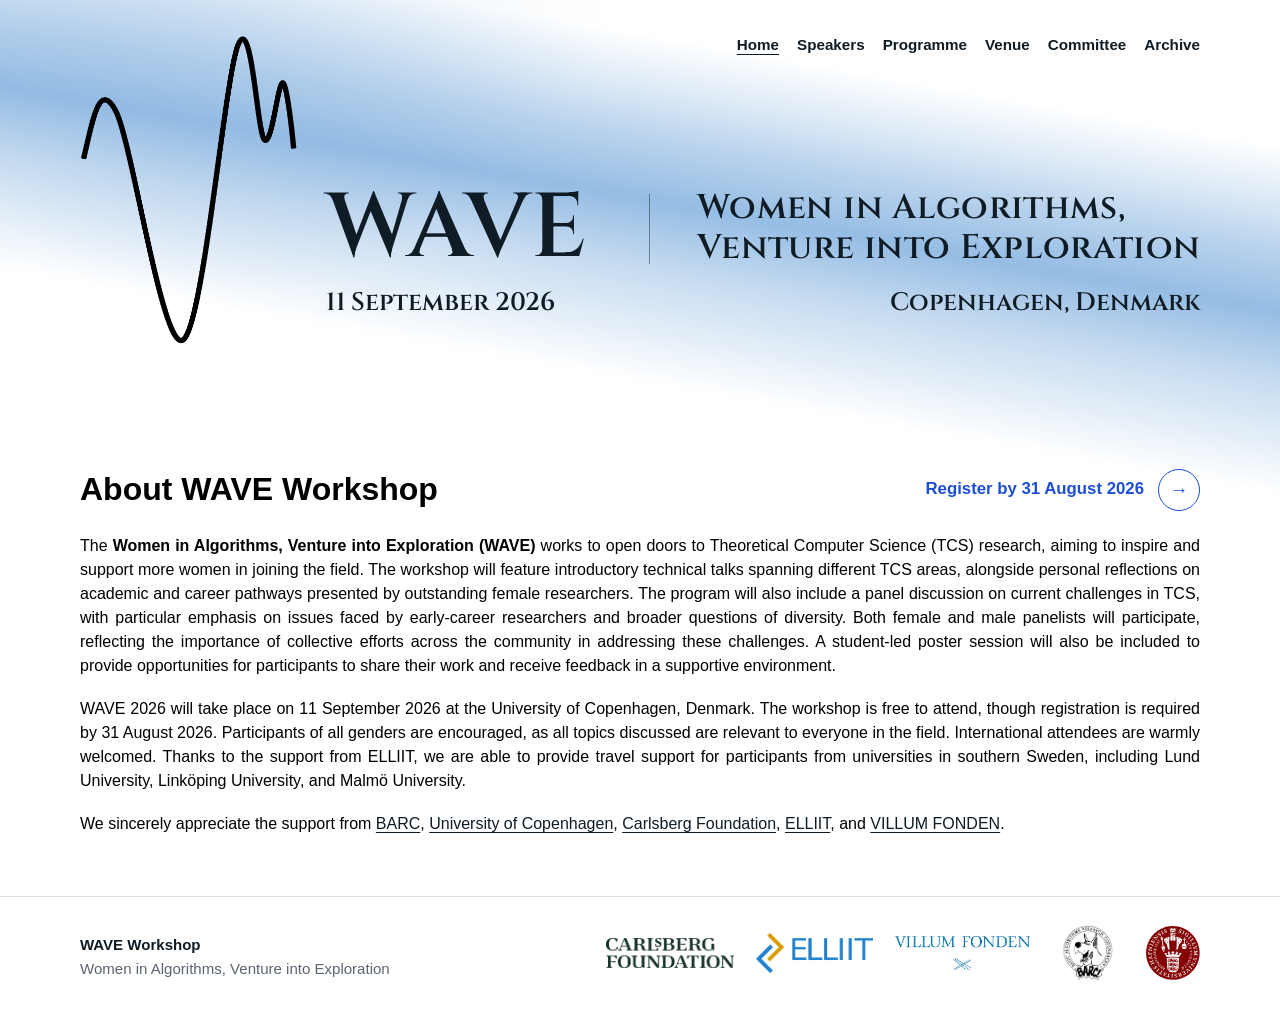
==== index.html @ ce3d0309 "no message" ====
<!DOCTYPE html>
<html lang="en">
<head>
  <meta charset="UTF-8" />
  <meta name="viewport" content="width=device-width, initial-scale=1.0" />
  <title>WAVE 2026 | Home</title>
  <link rel="stylesheet" href="styles.css" />
  <link href="https://fonts.googleapis.com/css2?family=Cinzel:wght@400;600&display=swap" rel="stylesheet">
</head>
<body>
  <header class="site-header">
    <div class="container nav">
      <input type="checkbox" id="navToggle" class="nav-toggle" hidden />
      <label for="navToggle" class="nav-burger" aria-label="Open menu"><span></span><span></span><span></span></label>
      <nav class="nav-links">
        <a class="active" href="index.html">Home</a>
        <a href="speakers.html">Speakers</a>
        <a href="programme.html">Programme</a>
        <a href="venue.html">Venue</a>
        <a href="committee.html">Committee</a>
        <a href="archive.html">Archive</a>
        </nav>
    </div>
  </header>

  <main>
    <section class="hero" id="home">
      <div class="hero-inner">
        <div class="hero-banner">
          <div class="hero-logo-left">
            <img src="wave_logo_notext.png" alt="WAVE Logo" />
          </div>

          <div class="hero-logo-right">
            <div class="hero-topline">
              <div class="hero-wave-text">WAVE</div>
              <div class="hero-divider"></div>
              <div class="hero-tagline">
                Women in Algorithms,<br />
                Venture into Exploration
              </div>
            </div>

            <div class="hero-meta-line">
              <span>11 September 2026</span>
              <span>Copenhagen, Denmark</span>
            </div>
          </div>
        </div>
      </div>
    </section>

    <section class="about-section">
      <div class="container">
        <div class="section-head about-head">
          <h2>About WAVE Workshop</h2>
          <p class="register-cta">
            <a href="https://docs.google.com/forms/d/e/1FAIpQLScT8ZYr7OBBfhhxyWwQm3j9zyknb2RxO4AZAsdhpVvkfMG19Q/viewform?usp=header" target="_blank" rel="noopener">
              <span class="register-cta-text">Register by 31 August 2026</span>
              <span class="register-cta-arrow" aria-hidden="true">&rarr;</span>
            </a>
          </p>
        </div>
        <div class="section-head">
          <p>The <strong>Women in Algorithms, Venture into Exploration (WAVE)</strong> works to open doors to Theoretical Computer Science (TCS) research, aiming to inspire and support more women in joining the field. The workshop will feature introductory technical talks spanning different TCS areas, alongside personal reflections on academic and career pathways presented by outstanding female researchers. The program will also include a panel discussion on current challenges in TCS, with particular emphasis on issues faced by early-career researchers and broader questions of diversity. Both female and male panelists will participate, reflecting the importance of collective efforts across the community in addressing these challenges. A student-led poster session will also be included to provide opportunities for participants to share their work and receive feedback in a supportive environment.</p>
          <p>WAVE 2026 will take place on 11 September 2026 at the University of Copenhagen, Denmark. The workshop is free to attend, though registration is required by 31 August 2026. Participants of all genders are encouraged, as all topics discussed are relevant to everyone in the field.  International attendees are warmly welcomed. Thanks to the support from ELLIIT, we are able to provide travel support for participants from universities in southern Sweden, including Lund University, Link&ouml;ping University, and Malm&ouml; University.</p>
          <p>We sincerely appreciate the support from <a class="inline-link" href="https://barc.ku.dk/">BARC</a>, <a class="inline-link" href="https://www.ku.dk/en">University of Copenhagen</a>, <a class="inline-link" href="https://www.carlsbergfondet.dk/en/">Carlsberg Foundation</a>, <a class="inline-link" href="https://elliit.se/">ELLIIT</a>, and <a class="inline-link" href="https://fondene.dk/en">VILLUM FONDEN</a>.</p>
        </div>
      </div>
    </section>
  </main>

  <footer class="footer">
    <div class="container footer-inner">
      <div class="footer-text">
        <strong>WAVE Workshop</strong><br />
        Women in Algorithms, Venture into Exploration
      </div>
      <div class="footer-sponsors">
        <div class="sponsor-logos">
          <div class="sponsor-col">
            <img class="sponsor-carlsberg" src="fig/sponsors/Carlsberg.jpg" alt="Carlsberg Foundation" />
            <img class="sponsor-elliit" src="fig/sponsors/elliit.png" alt="ELLIIT" />
            <img class="sponsor-villum" src="fig/sponsors/Villum2.png" alt="Villum Foundation" />
          </div>
          <img class="sponsor-square sponsor-barc" src="fig/sponsors/BARC-logo-Caslon-bold.png" alt="BARC – Basic Algorithms Research Copenhagen" />
          <img class="sponsor-square" src="fig/sponsors/Ku.svg" alt="University of Copenhagen" />
        </div>
      </div>
    </div>
  </footer>
</body>
</html>
---- styles.css ----
:root {
  --bg: #ffffff;
  --surface: #ffffff;
  --surface-2: #f6f8fa;
  --text: #1f2937;
  --muted: #5b6472;
  --line: #d9e0e8;

  --primary: #0f1c25;
  --primary-2: #0f1c25;
  --accent: #0f1c25;
  --accent-soft: rgba(238, 243, 246, 0.9);

  --maxw: 1120px;
  --shadow: 0 10px 28px rgba(15, 28, 37, 0.08);
  --radius: 18px;
}

* {
  box-sizing: border-box;
}

html {
  scroll-behavior: smooth;
}

body {
  margin: 0;
  font-family: Arial, Helvetica, sans-serif;
  color: var(--text);
  line-height: 1.6;
  background: var(--bg);
}

a {
  color: var(--primary);
  text-decoration: none;
}

a:hover {
  text-decoration: underline;
}

.container {
  width: min(var(--maxw), calc(100% - 32px));
  margin: 0 auto;
}

/* ===== Top navigation ===== */

.site-header {
  position: absolute;
  top: 0;
  left: 0;
  width: 100%;
  z-index: 30;
  background: transparent;
  border-bottom: none;
}

.nav {
  display: flex;
  align-items: center;
  justify-content: flex-end;
  gap: 20px;
  min-height: 72px;
  padding-top: 18px;
}

.nav.has-brand {
  justify-content: space-between;
}


.nav-links {
  display: flex;
  flex-wrap: wrap;
  gap: 18px;
  font-size: 0.95rem;
}

.nav-links a {
  color: var(--primary);
  font-weight: 600;
}

.nav-links a.active {
  text-decoration: underline;
  text-underline-offset: 4px;
}

.brand {
  display: block;
  font-family: 'Cinzel', serif;
  font-size: 28px;
  font-weight: 1000;
  letter-spacing: 1px;
  color: #3580DB !important;
}

.brand:hover {
  opacity: 0.7;
}

/* ===== Hero ===== */

.hero {
  position: relative;
  overflow: visible;
  padding: 0;
  border-bottom: none;
  background: transparent;
}

/* 水带只挂在首页顶部 */
.hero::before {
  content: "";
  position: absolute;
  left: 0;
  top: -100px;
  width: 100%;
  height: 650px;
  z-index: 0;
  pointer-events: none;
  background:
    linear-gradient(
      10deg,
      rgba(255, 255, 255, 0.00) 0%,
      rgba(120, 170, 220, 0.00) 32%,
      rgba(120, 170, 220, 0.42) 45%,
      rgba(120, 170, 220, 0.78) 53%,
      rgba(120, 170, 220, 0.52) 60%,
      rgba(120, 170, 220, 0.24) 66%,
      rgba(255, 255, 255, 0.30) 72%,
      rgba(255, 255, 255, 0.82) 86%,
      rgba(255, 255, 255, 1.00) 100%
    ),
    radial-gradient(
      circle at 18% 0%,
      rgba(120, 170, 220, 0.24) 0%,
      rgba(120, 170, 220, 0.12) 18%,
      rgba(255, 255, 255, 0.00) 32%,
      rgba(255, 255, 255, 1.00) 60%
    );
}

.hero-inner {
  position: relative;
  z-index: 1;
  padding-top: 78px;
  padding-bottom: 140px;
}

.hero-banner {
  width: min(var(--maxw), calc(100% - 30px));
  margin: 0 auto;
  display: flex;
  align-items: flex-start;
  justify-content: flex-start;
  gap: 28px;
}

/* 左边波形 */
.hero-logo-left img {
  display: block;
  width: 250px;
  height: auto;
  transform: translateY(-45px);
}

/* 右边整体 */
.hero-logo-right {
  display: flex;
  flex-direction: column;
  justify-content: center;
  padding-top: 110px;
  transform: translateX(35px);
  width: 812px;
}

/* 第一行：WAVE | tagline */
.hero-topline {
  display: flex;
  align-items: center;
  gap: 24px;
  width: 100%;
}

.hero-wave-text {
  font-family: 'Cinzel', serif;
  font-size: clamp(64px, 5.8vw, 92px);
  font-weight: 600;
  line-height: 1;
  letter-spacing: 2px;
  color: #0f1c25;
  flex-shrink: 0;
}

.hero-divider {
  width: 1px;
  height: 72px;
  background: #0f1c25;
  opacity: 0.45;
  flex-shrink: 0;
}

.hero-tagline {
  font-family: 'Cinzel', serif;
  font-size: clamp(20px, 1.8vw, 32px);
  font-weight: 600;
  line-height: 1.3;
  letter-spacing: 0.8px;
  color: #0f1c25;
  text-transform: none;
  transform: translateX(10px);
}

.hero-meta-line {
  margin-top: 22px;
  display: flex;
  justify-content: space-between;
  align-items: center;
  gap: 40px;
  width: 100%;
  font-family: 'Cinzel', serif;
  font-size: clamp(18px, 1.5vw, 24px);
  font-weight: 600;
  color: #0f1c25;
  padding: 0 4px;
}



/* ===== About section ===== */

.inline-link {
  text-decoration: underline;
  text-underline-offset: 3px;
}

.inline-link:hover {
  opacity: 0.7;
  text-decoration: none;
}

main > section:not(.hero) {
  background: #ffffff;
  position: relative;
  z-index: 1;
}

.about-section {
  position: relative;
  z-index: 2;
  margin-top: -150px;
  background: transparent !important;
}

.about-section .container {
  background: transparent;
}
.about-section .container {
  width: min(var(--maxw), calc(100% - 32px));
  max-width: none;
  margin: 0 auto;
  padding-left: 0;
  padding-right: 0;
}

.about-section p {
  margin: 0 0 36px;
  line-height: 1.5;
  margin-bottom: 2em;
  text-align: justify;
}

.section-head {
  margin-bottom: 20px;
  max-width: none;
}

.section-head h2 {
  margin: 0 0 10px;
  font-size: 2rem;
  color: #000000;
}

.section-head p {
  margin: 0 0 1.2em;
  color: #000000;
  max-width: none;
  width: 100%;
}

/* ===== Hide old unused home text blocks ===== */

.hero-bg,
.hero-text,
.eyebrow {
  display: none;
}

h1 {
  margin: 0 0 16px;
  font-size: clamp(1.8rem, 4vw, 3rem);
  font-weight: 600;
  line-height: 1.05;
  color: var(--primary);
}

.hero p,
.page-hero p {
  margin: 0 0 14px;
  color: var(--muted);
  font-size: 1.05rem;
  max-width: 72ch;
}

/* ===== Generic page hero ===== */

.page-hero {
  padding: 120px 0 0px;
  background: #ffffff;
  border-bottom: none;
}

.page-hero h1 {
  margin-bottom: 10px;
}

/* ===== Sections ===== */

main section {
  padding: 40px 0;
}

/* ===== Cards ===== */

.cards {
  display: grid;
  grid-template-columns: 1fr;
  gap: 22px;
}

.card {
  background: transparent;
  border: none;
  border-radius: 0;
  box-shadow: none;
  overflow: visible;
}

.card-body {
  padding: 22px;
}

.speakers-section .container {
  padding-left: -14px;
}

.person-top {
  display: grid;
  grid-template-columns: 140px 1fr;
  gap: 50px;
  align-items: start;
}

.person-photo {
  width: 160px;
  height: 200px;
  overflow: hidden;
  border-radius: 12px;
  background: transparent;
  border: none;
  padding: 0;
  flex-shrink: 0;
  margin-left: -20px;
}

.person-photo img {
  width: 100%;
  height: 100%;
  object-fit: cover;
  display: block;
}


.person-photo img.speaker-johanne {
  object-position: center;
}

.person-photo img.speaker-inge {
  object-position: 10% 35%;
   transform: scale(1.1); 
}

.person-photo img.speaker-qi {
/*  object-position: 10% 10%;
   transform: scale(1); */
   object-position: center;
}

.person-name {
  margin: 0 0 4px;
  color: var(--primary);
  font-size: 1.2rem;
}

.person-name a {
  color: #000000;              /* 黑色 */
  text-decoration: underline; /* 下划线 */
  text-underline-offset: 3px; /* 下划线稍微往下，比较好看 */
font-weight: 700;
  font-size: 1.25rem;
}

.person-name a:hover {
  opacity: 0.7;
  text-decoration: none;
}

.person-role {
  margin: 0 0 12px;
  color: var(--muted);
  font-weight: 600;
  font-size: 0.96rem;
}

.person-block p {
  margin: 0 0 10px;
  color: var(--muted);
  font-size: 0.96rem;
}

.tag {
  display: inline-block;
  margin: 6px 0 10px;
  padding: 6px 10px;
  border-radius: 999px;
  background: var(--surface-2);
  color: var(--primary);
  font-size: 0.83rem;
  font-weight: 700;
}

/* ===== Programme ===== */

.programme-wrap {
  background: var(--surface);
  border: 1px solid var(--line);
  border-radius: 22px;
  box-shadow: var(--shadow);
  overflow: hidden;
}

table {
  width: 100%;
  border-collapse: collapse;
}

thead th {
  background: var(--primary);
  color: white;
  text-align: left;
  padding: 16px 18px;
  font-size: 0.95rem;
  letter-spacing: 0.02em;
}

tbody td {
  padding: 15px 18px;
  border-top: 1px solid var(--line);
  vertical-align: top;
  font-size: 0.97rem;
}

tbody tr:nth-child(even) {
  background: #fbfcfd;
}

.time {
  width: 180px;
  white-space: nowrap;
  font-weight: 700;
  color: var(--primary);
}

/* ===== Two-column content ===== */

.two-col {
  display: grid;
  grid-template-columns: 1fr 1fr;
  gap: 24px;
}

.info-box {
  background: var(--surface);
  border: 1px solid var(--line);
  border-radius: 20px;
  padding: 24px;
  box-shadow: var(--shadow);
}

.info-box h3 {
  margin: 0 0 12px;
  color: var(--primary);
  font-size: 1.2rem;
}

.info-box p {
  margin: 0 0 10px;
  color: var(--muted);
}

/* ===== Buttons ===== */

.button-row {
  display: flex;
  flex-wrap: wrap;
  gap: 12px;
  margin-top: 18px;
}

.btn {
  display: inline-block;
  padding: 12px 18px;
  border-radius: 999px;
  font-weight: 700;
  border: 1px solid transparent;
  transition: 0.2s ease;
}

.btn-primary {
  background: var(--primary);
  color: white;
}

.btn-primary:hover {
  background: var(--primary);
  opacity: 0.92;
  text-decoration: none;
}

.btn-secondary {
  background: white;
  border-color: var(--primary);
  color: var(--primary);
}

.btn-secondary:hover {
  background: var(--surface-2);
  text-decoration: none;
}

/* ===== Committee ===== */

.committee-grid {
  display: grid;
  grid-template-columns: repeat(2, minmax(0, 1fr));
  gap: 18px;
}

.committee-card {
  background: var(--surface);
  border: 1px solid var(--line);
  border-radius: 18px;
  box-shadow: var(--shadow);
  padding: 20px;
}

.committee-card h4 {
  margin: 0 0 6px;
  color: var(--primary);
  text-decoration: underline;
  text-underline-offset: 3px; /* 下划线稍微往下，比较好看 */
  font-size: 1.25rem;
  font-weight: 600;
}

.committee-card h4:hover {
  opacity: 0.7;
  text-decoration: none;
}

.committee-card p {
  margin: 0;
  color: var(--muted);
  font-size: 1.02rem;
}

.committee-person {
  display: flex;
  align-items: center;
  gap: 18px;
}

.committee-photo {
  width: 120px;
  height: 120px;
  border-radius: 50%;
  overflow: hidden;
  flex-shrink: 0;
}

.committee-photo img {
  width: 100%;
  height: 100%;
  object-fit: cover;
  display: block;
}

.photo-anne {
  object-position: center 100%;
  transform: scale(1);
}

.photo-manon {
  object-position: center -50%;
  transform: scale(1.3);
}

.photo-sia {
  object-position: center 0%;
  transform: scale(1.3);
}

.photo-hanzhi {
  object-position: 40% 10%;
}


/* ===== Footer ===== */

.footer {
  padding: 28px 0 40px;
  border-top: 1px solid var(--line);
  color: var(--muted);
  font-size: 0.94rem;
}

.footer strong {
  color: var(--primary);
}

/* ===== Responsive ===== */

@media (max-width: 900px) {
  .two-col,
  .committee-grid {
    grid-template-columns: 1fr;
  }

  .person-top {
    grid-template-columns: 1fr;
  }

  .person-photo {
    width: 100%;
    height: 220px;
  }

  .nav {
    justify-content: flex-start;
    padding-top: 14px;
    min-height: auto;
  }

  .nav-links {
    gap: 12px 16px;
  }

  .hero::before {
    top: -60px;
    height: 500px;
  }

  .hero-inner {
    padding-top: 96px;
    padding-bottom: 80px;
  }

  .hero-banner {
    flex-direction: column;
    align-items: flex-start;
    gap: 20px;
  }

  .hero-logo-left img {
    width: 200px;
    transform: none;
  }

  .hero-logo-right {
    width: 100%;
    transform: none;
    padding-top: 0;
  }

  .hero-topline {
    flex-direction: column;
    align-items: flex-start;
    gap: 14px;
  }

  .hero-divider {
    display: none;
  }

  .hero-tagline {
    transform: none;
  }

  .hero-meta-line {
    justify-content: flex-start;
    gap: 20px;
    flex-wrap: wrap;
  }

  .about-section {
    margin-top: -120px;
  }

  .about-section .container {
    padding-left: 20px;
    padding-right: 20px;
  }

  .page-hero {
    padding-top: 96px;
  }
}

/* ===== MOBILE RESPONSIVE ===== */
@media (max-width: 900px) {
  .brand {
    display: none;
  }
  .two-col,
  .committee-grid {
    grid-template-columns: 1fr;
  }

  /* 顶部导航：允许两行，但给页面更多顶部空间 */
  .nav {
    justify-content: flex-start;
    padding-top: 14px;
    min-height: auto;
  }

  .nav-links {
    gap: 12px 16px;
    font-size: 0.95rem;
  }

  /* 首页 hero 水带 */
  .hero::before {
    top: -40px;
    height: 520px;
  }

  /* 关键：手机上也保持 logo 在左，文字在右 */
  .hero-inner {
    padding-top: 140px;
    padding-bottom: 60px;
  }

  .hero-banner {
    width: min(var(--maxw), calc(100% - 10px));
    display: grid;
    grid-template-columns: 90px 1fr;
    gap: 10px;
    align-items: start;
  }

  .hero-logo-left img {
    width: 90px;
    height: auto;
    transform: translateY(-40px);
  }

  .hero-logo-right {
    width: 100%;
    padding-top: 2px;
    transform: translate(-25px, 25px);  /* 👈 往左移 */
  }

  /* 关键：保持横排，不要改成 column */
    
.hero-topline {
  display: grid;
  grid-template-columns: auto 1px 1fr;
  align-items: start;
  column-gap: 8px;
  width: 100%;
  text-align: right
}

.hero-wave-text {
  font-size: 2rem;
  line-height: 0.95;
  letter-spacing: 0.3px;
}

.hero-divider {
  display: block;
  width: 1px;
  height: 100%;
  background: #0f1c25;
  opacity: 0.45;
  align-self: center;
}

.hero-tagline {
  font-size: 0.7rem;
  line-height: 1.3;
  letter-spacing: 0;
  text-align: left;
  white-space: nowrap;
  max-width: none;
  margin-left: 0;
  justify-self: stretch;
}

.hero-meta-line {
  margin-top: 10px;
  display: grid;
  grid-template-columns: auto 1fr auto;
  align-items: center;
  column-gap: 8px;
  width: 100%;
  font-size: 0.6rem;
  padding: 0;
  text-align: right
}

  .page-hero {
    padding-top: 130px;
  }

  /* About 区手机端不要太大 */
  .about-section {
    margin-top: -70px;
  }

  .about-section .container {
    padding-left: 20px;
    padding-right: 20px;
  }

  .about-section .section-head h2 {
    font-size: 1.55rem;
    line-height: 1.1;
    margin-bottom: 12px;
  }

  .about-section p {
    text-align: left;
    font-size: 1rem;
    line-height: 1.65;
  }

  /* 其他页面：标题和顶部按钮不要重叠 */
  .page-hero {
    padding-top: 150px;
    padding-bottom: 12px;
  }

  .page-hero h1 {
    font-size: 2.1rem;
    line-height: 1.05;
    margin-bottom: 6px;
  }

  .person-top {
    grid-template-columns: 1fr;
    gap: 18px;
  }

  .person-photo {
    width: 100%;
    height: 220px;
    margin-left: 0;
  }
  
  .person-photo img {
    width: 100%;
    height: 100%;
    object-fit: cover;
  }
  
  /* ===== Archive ===== */
/* ===== Archive ===== */

.archive-section {
  padding-top: 24px;
}

.archive-item {
  border-bottom: 1px solid var(--line);
  padding-bottom: 18px;
  margin-bottom: 18px;
}

.archive-toggle {
  width: 100%;
  background: none;
  border: none;
  padding: 0;
  cursor: pointer;

  display: flex;
  justify-content: space-between;
  align-items: center;

  text-align: left;
}

.archive-title {
  display: block;
  font-size: 1.5rem;
  font-weight: 700;
  color: var(--primary);
}

.archive-meta {
  display: block;
  margin-top: 4px;
  color: var(--muted);
  font-size: 0.96rem;
}

.archive-icon {
  font-size: 2rem;
  color: var(--primary);
  line-height: 1;
  margin-left: 20px;
}

.archive-content {
  display: none;
  margin-top: 22px;
  padding-left: 6px;
}

.archive-content.open {
  display: block;
}

.archive-block {
  margin-bottom: 24px;
}

.archive-block h3 {
  margin-bottom: 10px;
  font-size: 1.1rem;
  color: var(--primary);
}

.archive-block ul {
  margin: 0;
  padding-left: 22px;
}

.archive-block li {
  margin-bottom: 6px;
}

.archive-block p {
  margin: 0;
}

/* ===== Archive ===== */

.archive-entry {
  margin-bottom: 28px;
}

.archive-main {
  margin: 0 0 8px;
  font-size: 1.05rem;
  color: var(--text);
}

.archive-detail-btn {
  border: none;
  background: none;
  padding: 0;
  margin-left: 8px;
  color: #0b6edc;
  font: inherit;
  cursor: pointer;
}

/* ===== Archive ===== */

.archive-item {
  margin-bottom: 20px;
}

.archive-summary {
  cursor: pointer;
  font-size: 1.05rem;
  color: var(--text);
  margin-bottom: 8px;
}

.archive-summary strong {
  margin-right: 8px;
}

.archive-summary:hover {
  opacity: 0.75;
}

.archive-detail {
  margin-top: 8px;
  padding-left: 22px;
}

.archive-detail p {
  margin: 0 0 8px;
  line-height: 1.5;
}

/* ===== Archive ===== */

.archive-section {
  padding-top: 24px;
}

.archive-item {
  margin-bottom: 24px;
}

.archive-summary {
  cursor: pointer;
  font-size: 1.05rem;
  color: var(--text);
  line-height: 1.5;
}

.archive-summary strong {
  margin-right: 8px;
}

.archive-summary:hover {
  opacity: 0.75;
}

.archive-detail {
  margin-top: 10px;
  padding-left: 24px;
}

.archive-detail p {
  margin: 0 0 8px;
  line-height: 1.5;
}


/* mobile */
@media (max-width: 900px) {

  .archive-title {
    font-size: 1.25rem;
  }

  .archive-meta {
    font-size: 0.85rem;
  }

  .archive-icon {
    font-size: 1.6rem;
  }
}
}

/* ===== Archive redesigned ===== */

.archive-section {
  padding-top: 28px;
  padding-bottom: 72px;
}

.archive-feature {
  display: grid;
  grid-template-columns: minmax(280px, 0.9fr) minmax(360px, 1.1fr);
  gap: 36px;
  align-items: start;
  max-width: 1120px;
  margin: 0 auto;
}

.archive-photo-wrap {
  width: 100%;
  border-radius: 22px;
  overflow: hidden;
  box-shadow: var(--shadow);
  background: #f6f8fa;
}

.archive-photo {
  display: block;
  width: 100%;
  height: 360px;
  object-fit: cover;
  object-position: center 46%;
}

.archive-info {
  padding-top: 4px;
}

.archive-year-line {
  margin-bottom: 18px;
}

.archive-year-line h2 {
  margin: 0 0 6px;
  font-size: 1.8rem;
  line-height: 1.1;
  color: var(--primary);
}

.archive-year-line p {
  margin: 0;
  color: var(--muted);
  font-size: 1rem;
}

.archive-intro {
  margin: 0 0 22px;
  color: var(--text);
  line-height: 1.65;
}

.archive-details {
  margin: 12px 0;
  border-top: 1px solid var(--line);
  padding-top: 12px;
}

.archive-details:last-child {
  border-bottom: 1px solid var(--line);
  padding-bottom: 12px;
}

.archive-details summary {
  cursor: pointer;
  font-weight: 700;
  color: var(--primary);
  font-size: 1.05rem;
}

.archive-details summary:hover {
  opacity: 0.75;
}

.archive-details ul {
  margin: 10px 0 0;
  padding-left: 22px;
}

.archive-details li {
  margin-bottom: 6px;
  color: var(--text);
}

.archive-details p {
  margin: 10px 0 0;
  color: var(--text);
}

@media (max-width: 900px) {
  .archive-section {
    padding-top: 18px;
    padding-bottom: 48px;
  }

  .archive-feature {
    grid-template-columns: 1fr;
    gap: 22px;
  }

  .archive-photo {
    height: 240px;
  }

  .archive-year-line h2 {
    font-size: 1.5rem;
  }

  .archive-year-line p,
  .archive-intro,
  .archive-details li,
  .archive-details p {
    font-size: 0.98rem;
  }
}


/* ===== Clean responsive hero alignment ===== */
/*
Design goals:
1. Logo left edge aligns with the About text left edge.
2. Tagline/location right edge aligns with About text right edge and nav right edge.
3. If content width is unchanged, hero width is unchanged.
4. Logo / WAVE-date / tagline-location scale together through one grid.
*/

/* Shared horizontal frame */
.site-header .container,
.hero-inner,
.about-section .container {
  width: min(var(--maxw), calc(100% - 32px)) !important;
  max-width: none !important;
  margin-left: auto !important;
  margin-right: auto !important;
}

.hero {
  position: relative !important;
  overflow: visible !important;
  background: transparent !important;
}

.hero::before {
  top: -100px !important;
  height: 650px !important;
}

/* Hero stays in normal document flow; About never overlaps it. */
.hero-inner {
  position: relative !important;
  z-index: 1 !important;
  padding-top: 78px !important;
  padding-bottom: 118px !important;
  height: auto !important;
  overflow: visible !important;
}

/* One proportional grid from left edge to right edge. */
.hero-banner {
  width: 100% !important;
  margin: 0 auto !important;
  display: grid !important;
  grid-template-columns: 22% 31% 47% !important;
  column-gap: 0 !important;
  align-items: start !important;
  justify-content: stretch !important;
  position: relative !important;
  left: auto !important;
  top: auto !important;
  transform: none !important;
  height: auto !important;
  container-type: inline-size !important;
}

/* Left logo column */
.hero-logo-left {
  grid-column: 1 !important;
  justify-self: start !important;
  align-self: start !important;
  position: static !important;
  width: 100% !important;
  height: auto !important;
}

.hero-logo-left img {
  display: block !important;
  width: 88% !important;
  max-width: 250px !important;
  min-width: 0 !important;
  height: auto !important;
  transform: translateY(-42px) !important;
}

/* Middle + right columns */
.hero-logo-right {
  grid-column: 2 / 4 !important;
  width: 100% !important;
  padding-top: 108px !important;
  transform: none !important;
  display: grid !important;
  grid-template-columns: 39.75% 1px 60.25% !important;
  column-gap: 0 !important;
  row-gap: 18px !important;
  align-items: center !important;
  position: static !important;
  height: auto !important;
}

.hero-topline {
  display: contents !important;
}

.hero-wave-text {
  grid-column: 1 !important;
  grid-row: 1 !important;
  justify-self: start !important;
  font-family: 'Cinzel', serif !important;
  font-size: clamp(52px, 7.2cqw, 86px) !important;
  line-height: 0.95 !important;
  font-weight: 600 !important;
  letter-spacing: 1.4px !important;
  white-space: nowrap !important;
  color: #0f1c25 !important;
}

.hero-divider {
  grid-column: 2 !important;
  grid-row: 1 !important;
  justify-self: center !important;
  align-self: center !important;
  display: block !important;
  width: 1px !important;
  height: clamp(46px, 5.7cqw, 68px) !important;
  background: #0f1c25 !important;
  opacity: 0.45 !important;
  transform: none !important;
}

.hero-tagline {
  grid-column: 3 !important;
  grid-row: 1 !important;
  justify-self: end !important;
  align-self: center !important;
  font-family: 'Cinzel', serif !important;
  font-size: clamp(20px, 2.75cqw, 32px) !important;
  line-height: 1.18 !important;
  font-weight: 600 !important;
  letter-spacing: 0.35px !important;
  text-align: right !important;
  white-space: nowrap !important;
  max-width: none !important;
  margin: 0 !important;
  transform: none !important;
  color: #0f1c25 !important;
}

.hero-meta-line {
  grid-column: 1 / 4 !important;
  grid-row: 2 !important;
  width: 100% !important;
  margin: 0 !important;
  padding: 0 !important;
  display: grid !important;
  grid-template-columns: 39.75% 1px 60.25% !important;
  column-gap: 0 !important;
  align-items: center !important;
  font-family: 'Cinzel', serif !important;
  font-size: clamp(16px, 2cqw, 24px) !important;
  line-height: 1 !important;
  font-weight: 600 !important;
  color: #0f1c25 !important;
}

.hero-meta-line span:first-child {
  grid-column: 1 !important;
  justify-self: start !important;
  text-align: left !important;
  white-space: nowrap !important;
}

.hero-meta-line span:last-child {
  grid-column: 3 !important;
  justify-self: end !important;
  text-align: right !important;
  white-space: nowrap !important;
}

/* About follows the hero; no negative overlap. */
.about-section {
  margin-top: -80px !important;
  position: relative !important;
  z-index: 2 !important;
  background: transparent !important;
}

.about-section .container {
  padding-left: 0 !important;
  padding-right: 0 !important;
}

/* Tablet / narrow desktop: same grid, just less vertical whitespace. */
@media (max-width: 900px) {
  .brand {
    display: none !important;
  }

  .site-header .container,
  .hero-inner,
  .about-section .container {
    width: min(var(--maxw), calc(100% - 48px)) !important;
  }

  .nav {
    justify-content: flex-start !important;
    padding-top: 14px !important;
    min-height: auto !important;
  }

  .nav-links {
    gap: 12px 16px !important;
    font-size: 0.95rem !important;
  }

  .hero::before {
    top: 78px !important;
    height: 390px !important;
  }

  .hero-inner {
    padding-top: 122px !important;
    padding-bottom: 72px !important;
  }

  .hero-logo-left img {
    width: 88% !important;
    transform: translateY(-34px) !important;
  }

  .hero-logo-right {
    padding-top: 72px !important;
    row-gap: 10px !important;
  }

  .hero-wave-text {
    font-size: clamp(28px, 7.2cqw, 58px) !important;
    letter-spacing: 0.6px !important;
  }

  .hero-divider {
    height: clamp(28px, 5.7cqw, 50px) !important;
  }

  .hero-tagline {
    font-size: clamp(10px, 2.75cqw, 24px) !important;
    line-height: 1.16 !important;
    letter-spacing: 0.1px !important;
  }

  .hero-meta-line {
    font-size: clamp(8px, 2cqw, 18px) !important;
  }

  .about-section {
    margin-top: -38px !important;
  }

  .about-section .section-head h2 {
    font-size: clamp(1.7rem, 5.6vw, 2.35rem) !important;
    line-height: 1.1 !important;
  }

  .about-section p {
    font-size: clamp(1rem, 3.2vw, 1.18rem) !important;
    line-height: 1.55 !important;
    text-align: left !important;
  }
}

/* Phone: do not let the 3-column banner overflow.
   Keep boundaries; reduce vertical offsets and scale the whole hero system smoothly. */
@media (max-width: 560px) {
  .site-header .container,
  .hero-inner,
  .about-section .container {
    width: min(var(--maxw), calc(100% - 40px)) !important;
  }

  .hero::before {
    top: 86px !important;
    height: 300px !important;
  }

  .hero-inner {
    padding-top: 118px !important;
    padding-bottom: 48px !important;
  }

  .hero-banner {
    grid-template-columns: 22% 31% 47% !important;
  }

  .hero-logo-left img {
    width: 86% !important;
    transform: translateY(-22px) !important;
  }

  .hero-logo-right {
    padding-top: 50px !important;
    row-gap: 6px !important;
  }

  .hero-wave-text {
    font-size: clamp(22px, 7.1cqw, 34px) !important;
  }

  .hero-divider {
    height: clamp(22px, 5.5cqw, 32px) !important;
  }

  .hero-tagline {
    font-size: clamp(7.5px, 2.65cqw, 12px) !important;
    letter-spacing: 0 !important;
  }

  .hero-meta-line {
    font-size: clamp(6.5px, 1.9cqw, 10px) !important;
  }

  .about-section {
    margin-top: -26px !important;
  }
}

@media (max-width: 380px) {
  .site-header .container,
  .hero-inner,
  .about-section .container {
    width: min(var(--maxw), calc(100% - 32px)) !important;
  }

  .nav-links {
    gap: 9px 12px !important;
    font-size: 0.88rem !important;
  }

  .hero-inner {
    padding-top: 112px !important;
    padding-bottom: 42px !important;
  }

  .hero-logo-right {
    padding-top: 46px !important;
  }

  .about-section {
    margin-top: -20px !important;
  }
}


/* ===== Very narrow mobile fallback ===== */
/* Below this width, the horizontal hero becomes too compressed. 
   We switch to a stacked layout to keep the page readable and avoid overlap. */
@media (max-width: 360px) {
  .site-header .container,
  .hero-inner,
  .about-section .container {
    width: min(var(--maxw), calc(100% - 32px)) !important;
  }

  .nav {
    padding-top: 12px !important;
  }

  .nav-links {
    gap: 8px 14px !important;
    font-size: 0.82rem !important;
    line-height: 1.25 !important;
  }

  .hero::before {
    top: 84px !important;
    height: 360px !important;
  }

  .hero-inner {
    padding-top: 112px !important;
    padding-bottom: 44px !important;
  }

  .hero-banner {
    width: 100% !important;
    display: grid !important;
    grid-template-columns: 58px 1fr !important;
    column-gap: 10px !important;
    row-gap: 8px !important;
    align-items: start !important;
  }

  .hero-logo-left {
    grid-column: 1 !important;
    grid-row: 1 / 3 !important;
    align-self: start !important;
    justify-self: start !important;
  }

  .hero-logo-left img {
    width: 58px !important;
    max-width: 58px !important;
    transform: translateY(-8px) !important;
  }

  .hero-logo-right {
    grid-column: 2 !important;
    width: 100% !important;
    padding-top: 0 !important;
    display: grid !important;
    grid-template-columns: auto 1px 1fr !important;
    column-gap: 5px !important;
    row-gap: 6px !important;
    align-items: center !important;
  }

  .hero-topline {
    display: contents !important;
  }

  .hero-wave-text {
    grid-column: 1 !important;
    grid-row: 1 !important;
    font-size: 1.55rem !important;
    line-height: 0.95 !important;
    letter-spacing: 0.2px !important;
    white-space: nowrap !important;
  }

  .hero-divider {
    grid-column: 2 !important;
    grid-row: 1 !important;
    height: 24px !important;
    width: 1px !important;
    display: block !important;
    align-self: center !important;
  }

  .hero-tagline {
    grid-column: 3 !important;
    grid-row: 1 !important;
    font-size: 0.46rem !important;
    line-height: 1.12 !important;
    letter-spacing: 0 !important;
    text-align: right !important;
    white-space: nowrap !important;
    justify-self: end !important;
    max-width: none !important;
  }

  .hero-meta-line {
    grid-column: 1 / 4 !important;
    grid-row: 2 !important;
    width: 100% !important;
    display: grid !important;
    grid-template-columns: auto 1px 1fr !important;
    column-gap: 5px !important;
    margin: 0 !important;
    padding: 0 !important;
    font-size: 0.42rem !important;
    line-height: 1.1 !important;
  }

  .hero-meta-line span:first-child {
    grid-column: 1 !important;
    justify-self: start !important;
    text-align: left !important;
    white-space: nowrap !important;
  }

  .hero-meta-line span:last-child {
    grid-column: 3 !important;
    justify-self: end !important;
    text-align: right !important;
    white-space: nowrap !important;
  }

  .about-section {
    margin-top: -18px !important;
  }

  .about-section .section-head h2 {
    font-size: 1.55rem !important;
    line-height: 1.08 !important;
  }

  .about-section p {
    font-size: 0.95rem !important;
    line-height: 1.55 !important;
  }
}

/* Extra safety for ultra-small preview widths */
@media (max-width: 260px) {
  .nav-links {
    font-size: 0.76rem !important;
    gap: 7px 10px !important;
  }

  .hero-banner {
    grid-template-columns: 48px 1fr !important;
    column-gap: 8px !important;
  }

  .hero-logo-left img {
    width: 48px !important;
    max-width: 48px !important;
  }

  .hero-wave-text {
    font-size: 1.25rem !important;
  }

  .hero-tagline {
    font-size: 0.38rem !important;
  }

  .hero-meta-line {
    font-size: 0.34rem !important;
  }
}


/* ===== Ultra-narrow stacked mobile fallback ===== */
/* For extremely narrow previews, keep navigation above the blue band and make
   the hero a readable stacked block. This prevents the water band and logo from
   overlapping the About text. */
@media (max-width: 300px) {
  .site-header {
    position: relative !important;
    background: #ffffff !important;
    z-index: 50 !important;
  }

  .site-header .container,
  .hero-inner,
  .about-section .container {
    width: min(var(--maxw), calc(100% - 28px)) !important;
  }

  .nav {
    padding-top: 8px !important;
    padding-bottom: 8px !important;
    justify-content: flex-start !important;
  }

  .nav-links {
    display: flex !important;
    flex-wrap: wrap !important;
    gap: 5px 10px !important;
    font-size: 0.68rem !important;
    line-height: 1.15 !important;
  }

  .hero {
    background:
      linear-gradient(
        10deg,
        rgba(255, 255, 255, 0.00) 0%,
        rgba(120, 170, 220, 0.58) 45%,
        rgba(120, 170, 220, 0.82) 56%,
        rgba(255, 255, 255, 0.75) 88%,
        rgba(255, 255, 255, 1.00) 100%
      ) !important;
  }

  .hero::before {
    display: none !important;
  }

  .hero-inner {
    padding-top: 16px !important;
    padding-bottom: 24px !important;
  }

  .hero-banner {
    width: 100% !important;
    display: grid !important;
    grid-template-columns: 44px 1fr !important;
    column-gap: 8px !important;
    align-items: center !important;
  }

  .hero-logo-left {
    grid-column: 1 !important;
    align-self: center !important;
    justify-self: start !important;
  }

  .hero-logo-left img {
    width: 44px !important;
    max-width: 44px !important;
    height: auto !important;
    transform: none !important;
  }

  .hero-logo-right {
    grid-column: 2 !important;
    width: 100% !important;
    padding-top: 0 !important;
    display: grid !important;
    grid-template-columns: auto 1px 1fr !important;
    column-gap: 4px !important;
    row-gap: 4px !important;
    align-items: center !important;
  }

  .hero-topline {
    display: contents !important;
  }

  .hero-wave-text {
    grid-column: 1 !important;
    grid-row: 1 !important;
    font-size: 1.08rem !important;
    line-height: 0.95 !important;
    letter-spacing: 0 !important;
    white-space: nowrap !important;
  }

  .hero-divider {
    grid-column: 2 !important;
    grid-row: 1 !important;
    width: 1px !important;
    height: 18px !important;
    display: block !important;
  }

  .hero-tagline {
    grid-column: 3 !important;
    grid-row: 1 !important;
    font-size: 0.31rem !important;
    line-height: 1.1 !important;
    letter-spacing: 0 !important;
    text-align: right !important;
    white-space: nowrap !important;
    justify-self: end !important;
    max-width: none !important;
  }

  .hero-meta-line {
    grid-column: 1 / 4 !important;
    grid-row: 2 !important;
    display: grid !important;
    grid-template-columns: auto 1px 1fr !important;
    column-gap: 4px !important;
    width: 100% !important;
    font-size: 0.29rem !important;
    line-height: 1.1 !important;
    margin: 0 !important;
    padding: 0 !important;
  }

  .hero-meta-line span:first-child {
    grid-column: 1 !important;
    justify-self: start !important;
    text-align: left !important;
    white-space: nowrap !important;
  }

  .hero-meta-line span:last-child {
    grid-column: 3 !important;
    justify-self: end !important;
    text-align: right !important;
    white-space: nowrap !important;
  }

  .about-section {
    margin-top: 0 !important;
    padding-top: 18px !important;
    background: #ffffff !important;
  }

  .about-section .section-head h2 {
    font-size: 1.18rem !important;
    line-height: 1.08 !important;
  }

  .about-section p {
    font-size: 0.78rem !important;
    line-height: 1.45 !important;
  }
}

@media (max-width: 240px) {
  .nav-links {
    font-size: 0.58rem !important;
    gap: 4px 8px !important;
  }

  .hero-banner {
    grid-template-columns: 36px 1fr !important;
    column-gap: 6px !important;
  }

  .hero-logo-left img {
    width: 36px !important;
    max-width: 36px !important;
  }

  .hero-wave-text {
    font-size: 0.9rem !important;
  }

  .hero-tagline {
    font-size: 0.25rem !important;
  }

  .hero-meta-line {
    font-size: 0.24rem !important;
  }
}


/* ===== Ultra-narrow right-edge alignment fix ===== */
/* In very narrow views, keep the right edge of tagline/location aligned
   with the right edge of the text container. */
@media (max-width: 300px) {
  .site-header .container,
  .hero-inner,
  .about-section .container {
    width: calc(100% - 28px) !important;
    margin-left: auto !important;
    margin-right: auto !important;
  }

  .hero-banner {
    width: 100% !important;
    grid-template-columns: 44px minmax(0, 1fr) !important;
    column-gap: 8px !important;
  }

  .hero-logo-right {
    width: 100% !important;
    min-width: 0 !important;
    display: grid !important;
    grid-template-columns: max-content 1px minmax(0, 1fr) !important;
    column-gap: 4px !important;
  }

  .hero-tagline {
    justify-self: end !important;
    text-align: right !important;
    width: auto !important;
    max-width: 100% !important;
    white-space: nowrap !important;
    margin-right: 0 !important;
  }

  .hero-meta-line {
    width: 100% !important;
    min-width: 0 !important;
    display: grid !important;
    grid-template-columns: max-content 1px minmax(0, 1fr) !important;
    column-gap: 4px !important;
  }

  .hero-meta-line span:last-child {
    justify-self: end !important;
    text-align: right !important;
    margin-right: 0 !important;
  }
}

@media (max-width: 240px) {
  .site-header .container,
  .hero-inner,
  .about-section .container {
    width: calc(100% - 24px) !important;
  }

  .hero-banner {
    grid-template-columns: 36px minmax(0, 1fr) !important;
    column-gap: 6px !important;
  }

  .hero-logo-right,
  .hero-meta-line {
    column-gap: 3px !important;
  }
}


/* ===== Hero text scale-up refinement ===== */
/* Slightly enlarges the WAVE block, tagline, date, and location while keeping
   the same proportional relationship across screen widths. */
.hero-logo-right {
  grid-template-columns: 37% 1px 63% !important;
}

.hero-topline {
  grid-template-columns: 37% 1px 63% !important;
}

.hero-wave-text {
  font-size: clamp(60px, 8.1cqw, 96px) !important;
}

.hero-divider {
  height: clamp(50px, 6.2cqw, 74px) !important;
}

.hero-tagline {
  font-size: clamp(23px, 3.05cqw, 36px) !important;
  line-height: 1.16 !important;
}

.hero-meta-line {
  grid-template-columns: 37% 1px 63% !important;
  font-size: clamp(18px, 2.25cqw, 27px) !important;
}

/* Keep the same ratios on narrower screens instead of allowing any sudden jump. */
@media (max-width: 900px) {
  .hero-logo-right,
  .hero-topline,
  .hero-meta-line {
    grid-template-columns: 37% 1px 63% !important;
  }

  .hero-wave-text {
    font-size: clamp(32px, 8.1cqw, 64px) !important;
  }

  .hero-divider {
    height: clamp(30px, 6.2cqw, 54px) !important;
  }

  .hero-tagline {
    font-size: clamp(12px, 3.05cqw, 26px) !important;
    line-height: 1.14 !important;
  }

  .hero-meta-line {
    font-size: clamp(9px, 2.25cqw, 20px) !important;
  }
}

@media (max-width: 560px) {
  .hero-logo-right,
  .hero-topline,
  .hero-meta-line {
    grid-template-columns: 37% 1px 63% !important;
  }

  .hero-wave-text {
    font-size: clamp(24px, 8.1cqw, 38px) !important;
  }

  .hero-divider {
    height: clamp(23px, 6.2cqw, 36px) !important;
  }

  .hero-tagline {
    font-size: clamp(8px, 3.05cqw, 14px) !important;
  }

  .hero-meta-line {
    font-size: clamp(7px, 2.25cqw, 11px) !important;
  }
}

@media (max-width: 360px) {
  .hero-logo-right,
  .hero-topline,
  .hero-meta-line {
    grid-template-columns: 37% 1px 63% !important;
  }

  .hero-wave-text {
    font-size: 1.72rem !important;
  }

  .hero-divider {
    height: 26px !important;
  }

  .hero-tagline {
    font-size: 0.5rem !important;
  }

  .hero-meta-line {
    font-size: 0.45rem !important;
  }
}

@media (max-width: 300px) {
  .hero-logo-right,
  .hero-topline,
  .hero-meta-line {
    grid-template-columns: 37% 1px 63% !important;
  }

  .hero-wave-text {
    font-size: 1.18rem !important;
  }

  .hero-divider {
    height: 19px !important;
  }

  .hero-tagline {
    font-size: 0.34rem !important;
  }

  .hero-meta-line {
    font-size: 0.31rem !important;
  }
}


/* ===== Programme list layout ===== */
.programme-section {
  padding-top: 26px;
}

.programme-intro {
  max-width: 900px;
  margin: 0 0 28px;
  color: var(--text);
  font-size: 1.05rem;
  line-height: 1.6;
}

.programme-list {
  width: 100%;
  max-width: 980px;
}

.program-row {
  display: grid;
  grid-template-columns: 170px 1fr;
  gap: 18px;
  padding: 18px 22px;
  border-top: 1px solid #d7d7d7;
}

.program-row:nth-child(odd) {
  background: #f0f0f0;
}

.program-row:nth-child(even) {
  background: #ffffff;
}

.program-time {
  font-weight: 600;
  color: var(--primary);
  white-space: nowrap;
}

.program-activity {
  color: var(--text);
  line-height: 1.45;
}

.program-note {
  display: block;
  margin-top: 3px;
  color: var(--muted);
  font-size: 0.95rem;
}

@media (max-width: 700px) {
  .program-row {
    grid-template-columns: 1fr;
    gap: 6px;
    padding: 16px 18px;
  }

  .program-time {
    white-space: normal;
  }

  .programme-intro {
    font-size: 1rem;
  }
}

/* ---- Footer with sponsor logos ---- */
.footer-inner {
  display: flex;
  justify-content: space-between;
  align-items: center;
  gap: 32px;
  flex-wrap: wrap;
}
.footer-sponsors {
  display: flex;
  flex-direction: column;
  align-items: flex-end;
  gap: 10px;
}
.sponsor-label {
  font-size: 0.74rem;
  letter-spacing: 0.10em;
  text-transform: uppercase;
  color: var(--muted);
}
.sponsor-logos {
  display: flex;
  align-items: center;
  gap: 26px;
}
.sponsor-col {
  display: flex;
  flex-direction: column;
  align-items: flex-start;
  justify-content: center;
  gap: 10px;
}
.sponsor-carlsberg { height: 30px; width: auto; display: block; }
.sponsor-villum    { height: 15px; width: auto; display: block; }
.sponsor-square    { height: 52px; width: auto; display: block; }

@media (max-width: 760px) {
  .footer-inner { flex-direction: column; align-items: flex-start; gap: 22px; }
  .footer-sponsors { align-items: flex-start; }
  .sponsor-logos { flex-wrap: wrap; gap: 20px; }
}

/* ---- Footer sponsor adjustments (home only) ---- */
.footer-inner { align-items: flex-end; }       /* bottom-align with footer text */
.footer-sponsors { gap: 0; }
.sponsor-label { display: none; }               /* remove "Supported by" */
.sponsor-logos { align-items: flex-end; gap: 30px; }
.sponsor-col { justify-content: flex-end; gap: 12px; }
.sponsor-carlsberg { height: 32px; }
.sponsor-villum    { height: 24px; }
.sponsor-square    { height: 74px; }            /* enlarge BARC + KU */

/* ---- Registration link (plain blue bold text, no box) ---- */
.reg-text { color: var(--text); max-width: 760px; line-height: 1.7; }
.reg-link { margin-top: 18px; }
.reg-link a {
  color: #2563eb;
  font-weight: 800;
  font-size: 1.12rem;
  text-decoration: underline;
  text-underline-offset: 3px;
}
.reg-link a:hover { opacity: 0.75; }

/* ---- Adjustments: Villum width = Carlsberg width; content right edge = nav right edge ---- */
.sponsor-col { width: 150px; align-items: stretch; }
.sponsor-carlsberg, .sponsor-villum { width: 100%; height: auto; }
.programme-list { max-width: none; }   /* align right edge with Archive nav */
.reg-text { max-width: none; }         /* align right edge with Archive nav */

/* ---- More adjustments ---- */
.programme-intro { max-width: none; }          /* right edge -> Archive */
.sponsor-square { height: 85px; }              /* = Carlsberg + Villum stacked height */

/* ---- Registration page (clean, frameless) ---- */
.reg-section { padding-top: 8px; }
.reg-grid {
  display: grid;
  grid-template-columns: 1.7fr 1fr;
  gap: 56px;
  align-items: start;
}
.reg-text {
  max-width: none;
  font-size: 1.1rem;
  line-height: 1.85;
  color: var(--text);
  margin: 0;
}
.reg-link { margin-top: 26px; }
.reg-link a {
  color: #2563eb;
  font-weight: 800;
  font-size: 1.15rem;
  text-decoration: none;
  border-bottom: 2px solid #2563eb;
  padding-bottom: 2px;
  transition: 0.2s ease;
}
.reg-link a:hover { color: #1e4fc4; border-color: #1e4fc4; }
.reg-details {
  border-left: 3px solid #dbe6f3;
  padding-left: 26px;
}
.reg-details-label {
  display: block;
  font-size: 0.74rem;
  letter-spacing: 0.12em;
  text-transform: uppercase;
  color: var(--muted);
  margin-bottom: 16px;
}
.reg-details dl { margin: 0; display: flex; flex-direction: column; gap: 16px; }
.reg-details dt {
  font-size: 0.78rem;
  letter-spacing: 0.04em;
  text-transform: uppercase;
  color: var(--muted);
  margin-bottom: 3px;
}
.reg-details dd { margin: 0; font-weight: 700; color: var(--primary); font-size: 1.02rem; }
@media (max-width: 760px) {
  .reg-grid { grid-template-columns: 1fr; gap: 32px; }
  .reg-details { border-left: none; border-top: 1px solid #e3e9f0; padding-left: 0; padding-top: 24px; }
}

/* ---- Home: About + prominent Registration box (v2) ---- */
.about-grid {
  display: grid;
  grid-template-columns: 1fr 330px;
  gap: 52px;
  align-items: start;
}
.about-main { text-align: justify; }
.about-main .section-head { margin-bottom: 14px; }
.about-main p { margin: 0 0 18px; color: var(--text); line-height: 1.75; }
.register-box {
  position: sticky;
  top: 28px;
  text-align: left;
  background: linear-gradient(160deg, #dcebfb, #c2d9f2);
  border-radius: 18px;
  padding: 26px 26px 28px;
  box-shadow: 0 12px 30px rgba(15, 28, 37, 0.12);
}
.register-box-label {
  display: block; font-size: 0.8rem; letter-spacing: 0.12em;
  text-transform: uppercase; color: #3a4a63; font-weight: 700; margin-bottom: 14px;
}
.register-box-deadline { margin: 0; font-size: 1.02rem; color: #46566f; line-height: 1.35; }
.register-box-deadline strong { display: block; margin-top: 4px; font-size: 1.7rem; color: #0f1c25; }
.register-box-note { margin: 12px 0 20px; font-size: 0.92rem; color: #46566f; }
.register-box-link {
  display: inline-block; font-weight: 800; font-size: 1.06rem; color: #1d4ed8;
  text-decoration: none; border-bottom: 2px solid #1d4ed8; padding-bottom: 2px; transition: 0.2s ease;
}
.register-box-link:hover { opacity: 0.8; }
@media (max-width: 820px) {
  .about-grid { grid-template-columns: 1fr; gap: 26px; }
  .register-box { position: static; }
}

/* ---- Refined registration arrow (single-column) ---- */
.register-cta { text-align: right; margin: 4px 0 1.2em !important; }
.register-cta a {
  display: inline-flex;
  align-items: center;
  gap: 14px;
  color: #1d4ed8;
  font-weight: 700;
  font-size: 1.05rem;
  text-decoration: none;
  transition: 0.25s ease;
}
.register-cta-text {
  position: relative;
  padding-bottom: 2px;
  background-image: linear-gradient(#1d4ed8, #1d4ed8);
  background-repeat: no-repeat;
  background-position: 0 100%;
  background-size: 0% 2px;
  transition: background-size 0.3s ease;
}
.register-cta a:hover .register-cta-text { background-size: 100% 2px; }
.register-cta-arrow {
  display: inline-flex;
  align-items: center;
  justify-content: center;
  width: 42px;
  height: 42px;
  border-radius: 50%;
  border: 1.5px solid #1d4ed8;
  color: #1d4ed8;
  font-size: 1.15rem;
  flex: none;
  transition: 0.25s ease;
}
.register-cta a:hover .register-cta-arrow {
  background: #1d4ed8;
  color: #fff;
  transform: translateX(4px);
}

/* ---- About heading row with inline registration CTA ---- */
.about-head {
  display: flex;
  justify-content: space-between;
  align-items: center;
  gap: 24px;
  flex-wrap: wrap;
  margin-bottom: 18px;
}
.about-head h2 { margin: 0; }
.about-head .register-cta { margin: 0 !important; text-align: right; width: auto !important; flex: 0 0 auto; }
@media (max-width: 620px) {
  .about-head { gap: 12px; }
}

/* ---- Sponsor logo links ---- */
.sponsor-col a { display: block; }
.sponsor-logos a { transition: opacity 0.2s ease; }
.sponsor-logos a:hover { opacity: 0.7; }

/* ---- tweaks: bigger BARC logo + deeper registration link blue ---- */
.sponsor-barc { height: 88px; }   /* visually match KU (BARC reads smaller) */
.register-cta a { color: #1d4ed8; }
.register-cta-text { background-image: linear-gradient(#1d4ed8, #1d4ed8); }
.register-cta-arrow { border-color: #1d4ed8; color: #1d4ed8; }
.register-cta a:hover .register-cta-arrow { background: #1d4ed8; color: #fff; }

/* ---- Hero tagline: left-align the two lines (longest line's right edge stays at content right edge) ---- */
.hero-tagline { text-align: left !important; }
/* ============================================================
   MOBILE OVERRIDES (appended last so they win)
   ============================================================ */
.nav-burger { display: none; }

@media (max-width: 900px) {
  /* ---- Header: hamburger dropdown top-right (nav only; hero layout untouched) ---- */
  .site-header {
    top: 78px !important;            /* align burger top with the left logo top */
  }
  .site-header .container.nav,
  .site-header .nav {
    position: relative !important;
    display: flex !important;
    justify-content: flex-end !important;
    align-items: center !important;
    min-height: 44px !important;
    padding-top: 0 !important;
  }
  .nav-burger {
    display: inline-flex;
    flex-direction: column;
    justify-content: center;
    gap: 5px;
    width: 44px; height: 44px;
    padding: 10px;
    margin-left: auto;
    cursor: pointer;
    border-radius: 11px;
    background: rgba(255, 255, 255, 0.7);
    box-shadow: 0 2px 8px rgba(15, 28, 37, 0.12);
  }
  .nav-burger span {
    display: block; height: 2.5px; width: 100%;
    background: #0f1c25; border-radius: 2px; transition: 0.25s ease;
  }
  .nav-links {
    display: none !important;
    position: absolute;
    top: 58px; right: 6px;
    flex-direction: column;
    align-items: stretch;
    gap: 2px !important;
    background: #fff;
    border: 1px solid var(--line);
    border-radius: 14px;
    box-shadow: 0 16px 36px rgba(15, 28, 37, 0.18);
    padding: 8px;
    min-width: 200px;
    z-index: 60;
  }
  .nav-toggle:checked ~ .nav-links { display: flex !important; }
  .nav-links a { display: block; width: 100%; padding: 11px 14px; border-radius: 9px; font-size: 1rem; }
  .nav-links a:hover, .nav-links a.active { background: var(--surface-2); }
  .nav-toggle:checked ~ .nav-burger span:nth-child(1) { transform: translateY(7.5px) rotate(45deg); }
  .nav-toggle:checked ~ .nav-burger span:nth-child(2) { opacity: 0; }
  .nav-toggle:checked ~ .nav-burger span:nth-child(3) { transform: translateY(-7.5px) rotate(-45deg); }
}

/* ---- Hero: keep the 3-column layout, just scale down proportionally on small screens ---- */
@media (max-width: 760px) {
  .hero-wave-text { font-size: clamp(20px, 8.1cqw, 96px) !important; }
  .hero-tagline   { font-size: clamp(12px, 2.95cqw, 36px) !important; line-height: 1.2 !important; white-space: normal !important; }
  .hero-divider   { height: clamp(20px, 6cqw, 74px) !important; }
  .hero-meta-line { font-size: clamp(10px, 2.2cqw, 27px) !important; }
  .hero-meta-line span:first-child,
  .hero-meta-line span:last-child { white-space: normal !important; }
}

/* ---- Footer: 4 logos stay on one row on mobile; text flush-left ---- */
@media (max-width: 760px) {
  .footer .container { padding-left: 0 !important; padding-right: 0 !important; }
  .footer-inner { flex-direction: column; align-items: flex-start; gap: 18px; }
  .footer-text { padding-left: 0; margin-left: 0; }
  .footer-sponsors { align-items: flex-start; width: 100%; }
  .sponsor-logos { flex-wrap: nowrap !important; gap: 14px !important; align-items: flex-end; }
  .sponsor-col { width: 96px !important; gap: 7px !important; }
  .sponsor-square { height: 54px !important; }
  .sponsor-barc { height: 56px !important; }
}
@media (max-width: 400px) {
  .sponsor-logos { gap: 12px !important; }
  .sponsor-col { width: 92px !important; }
  .sponsor-square { height: 52px !important; }
  .sponsor-barc { height: 54px !important; }
}

/* ---- Mobile: water band fills from the page top-left (no empty strip above) ---- */
@media (max-width: 900px) {
  .hero::before { top: -280px !important; height: 760px !important; }
}

/* ---- Mobile: bring logo top & burger near the top (no clipping, minimal gap) ---- */
@media (max-width: 900px) {
  .hero { padding-top: 0 !important; }
  .hero-inner { padding-top: 30px !important; padding-bottom: 40px !important; }
  .hero-logo-left img { transform: none !important; }   /* stop the upward shift that clipped the logo */
  .hero-logo-right { transform: translateY(14px) !important; }   /* move WAVE / tagline / date block DOWN */
  .site-header { top: 24px !important; }
}

/* ELLIIT logo in the footer sponsor column (same width as Carlsberg/Villum) */
.sponsor-elliit { width: 100%; height: auto; display: block; }

/* ---- Lay Carlsberg / ELLIIT / Villum side by side (not stacked) ---- */
.sponsor-col {
  flex-direction: row !important;
  align-items: flex-end !important;
  gap: 22px !important;
  width: auto !important;
}
.sponsor-carlsberg { width: auto !important; height: 34px !important; }
.sponsor-elliit    { width: auto !important; height: 44px !important; }
.sponsor-villum    { width: auto !important; height: 16px !important; }

@media (max-width: 760px) {
  .sponsor-logos { flex-wrap: wrap !important; justify-content: flex-start !important; gap: 18px 20px !important; }
  .sponsor-col { width: auto !important; gap: 16px !important; }
  .sponsor-carlsberg { height: 26px !important; }
  .sponsor-elliit    { height: 34px !important; }
  .sponsor-villum    { height: 13px !important; }
}

/* ===== Stack ELLIIT / Carlsberg / Villum vertically, left-aligned (E/C/V align) ===== */
.sponsor-logos { flex-wrap: nowrap !important; }
.sponsor-col {
  flex-direction: column !important;
  align-items: flex-start !important;
  gap: 10px !important;
  width: 150px !important;
}
.sponsor-elliit,
.sponsor-carlsberg,
.sponsor-villum { width: 100% !important; height: auto !important; }
@media (max-width: 760px) {
  .sponsor-logos { flex-wrap: nowrap !important; gap: 14px !important; }
  .sponsor-col { width: 104px !important; gap: 7px !important; }
}

/* ELLIIT: smaller + shift left so its "E" aligns with Carlsberg "C" (icon hangs to the left) */
.sponsor-elliit {
  width: 100px !important;
  height: auto !important;
  margin-left: -31px !important;
}
@media (max-width: 760px) {
  .sponsor-elliit { width: 74px !important; margin-left: -23px !important; }
}

/* ===== Final: all sponsor logos in one horizontal row, bottom-aligned ===== */
.sponsor-logos { flex-wrap: nowrap !important; align-items: flex-end !important; }
.sponsor-col {
  flex-direction: row !important;
  align-items: flex-end !important;
  gap: 22px !important;
  width: auto !important;
}
.sponsor-elliit    { width: auto !important; height: 42px !important; margin-left: 0 !important; }
.sponsor-carlsberg { width: auto !important; height: 32px !important; }
.sponsor-villum    { width: auto !important; height: 16px !important; }
@media (max-width: 760px) {
  .sponsor-logos { flex-wrap: wrap !important; gap: 16px 18px !important; }
  .sponsor-col { width: auto !important; gap: 16px !important; }
  .sponsor-elliit    { height: 32px !important; margin-left: 0 !important; }
  .sponsor-carlsberg { height: 26px !important; }
  .sponsor-villum    { height: 13px !important; }
}

/* ===== Footer logos: top-align the 3 corporate logos; shrink BARC/KU ===== */
.sponsor-logos { align-items: flex-start !important; }
.sponsor-col   { align-items: flex-start !important; }
.sponsor-elliit    { height: 40px !important; }
.sponsor-carlsberg { height: 30px !important; }
.sponsor-villum    { height: 26px !important; }   /* Villum2 */
.sponsor-square    { height: 54px !important; }   /* BARC + KU smaller */
.sponsor-barc      { height: 56px !important; }
@media (max-width: 760px) {
  .sponsor-elliit    { height: 30px !important; }
  .sponsor-carlsberg { height: 23px !important; }
  .sponsor-villum    { height: 20px !important; }
  .sponsor-square    { height: 42px !important; }
  .sponsor-barc      { height: 44px !important; }
}

/* ===== Footer logos: center-align all 5; bigger Villum ===== */
.sponsor-logos { align-items: center !important; }
.sponsor-col   { align-items: center !important; }
.sponsor-villum { height: 34px !important; }
@media (max-width: 760px) { .sponsor-villum { height: 26px !important; } }

/* ---- Mobile: right-align tagline + location so their right edges meet the body text right edge ---- */
@media (max-width: 760px) {
  .hero-tagline { text-align: right !important; }
  .hero-meta-line span:last-child { justify-self: end !important; text-align: right !important; }
}

/* ---- Mobile: justify body paragraphs so their right edge reaches the container right (matches tagline/location) ---- */
@media (max-width: 760px) {
  .section-head p:not(.register-cta) { text-align: justify !important; }
}

/* ---- Mobile: keep tagline lines on ONE line each (no wrap); shrink to fit ---- */
@media (max-width: 760px) {
  .hero-tagline {
    white-space: nowrap !important;
    text-align: right !important;
    font-size: clamp(8px, 2.7cqw, 36px) !important;
    line-height: 1.18 !important;
  }
}

/* ---- Mobile: tagline LEFT-aligned like the desktop-narrow look (longest line reaches container right; Women aligns left with Venture) ---- */
@media (max-width: 760px) {
  .hero-tagline { text-align: left !important; white-space: nowrap !important; }
}

/* ---- Mobile fine-tune: tagline closer to divider (match desktop coefficient) ---- */
@media (max-width: 760px) {
  .hero-tagline { font-size: clamp(8px, 3.05cqw, 36px) !important; }
}

/* ---- Phones only (<=560px): push WAVE block down to the logo's mid/lower area (proportional, stable) ---- */
@media (max-width: 560px) {
  .hero-banner { align-items: start !important; }
  .hero-logo-right { transform: none !important; padding-top: 12cqw !important; }
}
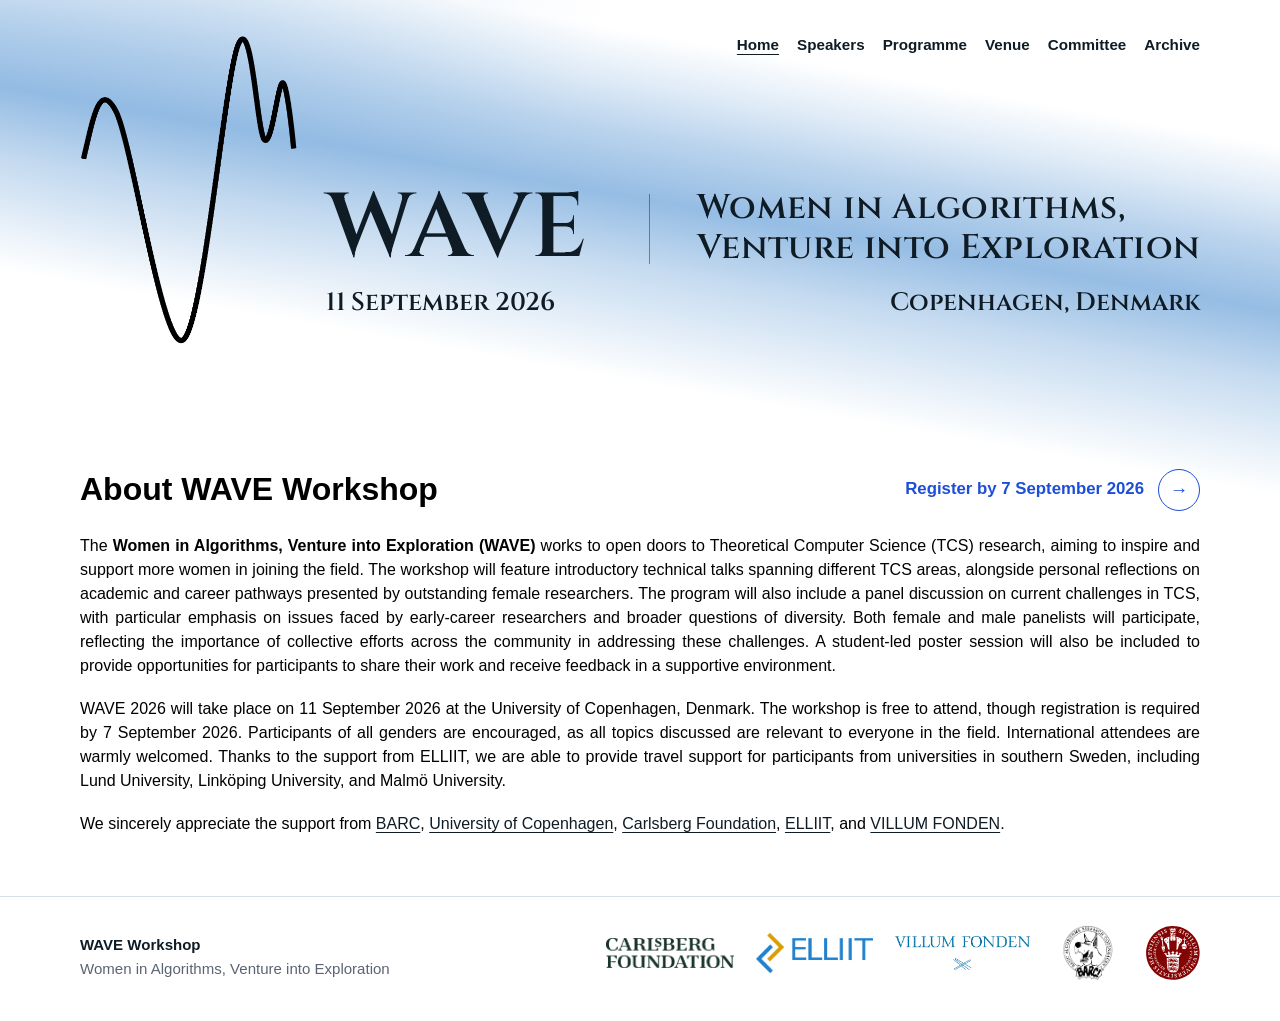
==== commit 094d79a1: "no message" ====
--- a/index.html
+++ b/index.html
@@ -56,14 +56,14 @@
           <h2>About WAVE Workshop</h2>
           <p class="register-cta">
             <a href="https://docs.google.com/forms/d/e/1FAIpQLScT8ZYr7OBBfhhxyWwQm3j9zyknb2RxO4AZAsdhpVvkfMG19Q/viewform?usp=header" target="_blank" rel="noopener">
-              <span class="register-cta-text">Register by 31 August 2026</span>
+              <span class="register-cta-text">Register by 7 September 2026</span>
               <span class="register-cta-arrow" aria-hidden="true">&rarr;</span>
             </a>
           </p>
         </div>
         <div class="section-head">
           <p>The <strong>Women in Algorithms, Venture into Exploration (WAVE)</strong> works to open doors to Theoretical Computer Science (TCS) research, aiming to inspire and support more women in joining the field. The workshop will feature introductory technical talks spanning different TCS areas, alongside personal reflections on academic and career pathways presented by outstanding female researchers. The program will also include a panel discussion on current challenges in TCS, with particular emphasis on issues faced by early-career researchers and broader questions of diversity. Both female and male panelists will participate, reflecting the importance of collective efforts across the community in addressing these challenges. A student-led poster session will also be included to provide opportunities for participants to share their work and receive feedback in a supportive environment.</p>
-          <p>WAVE 2026 will take place on 11 September 2026 at the University of Copenhagen, Denmark. The workshop is free to attend, though registration is required by 31 August 2026. Participants of all genders are encouraged, as all topics discussed are relevant to everyone in the field.  International attendees are warmly welcomed. Thanks to the support from ELLIIT, we are able to provide travel support for participants from universities in southern Sweden, including Lund University, Link&ouml;ping University, and Malm&ouml; University.</p>
+          <p>WAVE 2026 will take place on 11 September 2026 at the University of Copenhagen, Denmark. The workshop is free to attend, though registration is required by 7 September 2026. Participants of all genders are encouraged, as all topics discussed are relevant to everyone in the field.  International attendees are warmly welcomed. Thanks to the support from ELLIIT, we are able to provide travel support for participants from universities in southern Sweden, including Lund University, Link&ouml;ping University, and Malm&ouml; University.</p>
           <p>We sincerely appreciate the support from <a class="inline-link" href="https://barc.ku.dk/">BARC</a>, <a class="inline-link" href="https://www.ku.dk/en">University of Copenhagen</a>, <a class="inline-link" href="https://www.carlsbergfondet.dk/en/">Carlsberg Foundation</a>, <a class="inline-link" href="https://elliit.se/">ELLIIT</a>, and <a class="inline-link" href="https://fondene.dk/en">VILLUM FONDEN</a>.</p>
         </div>
       </div>
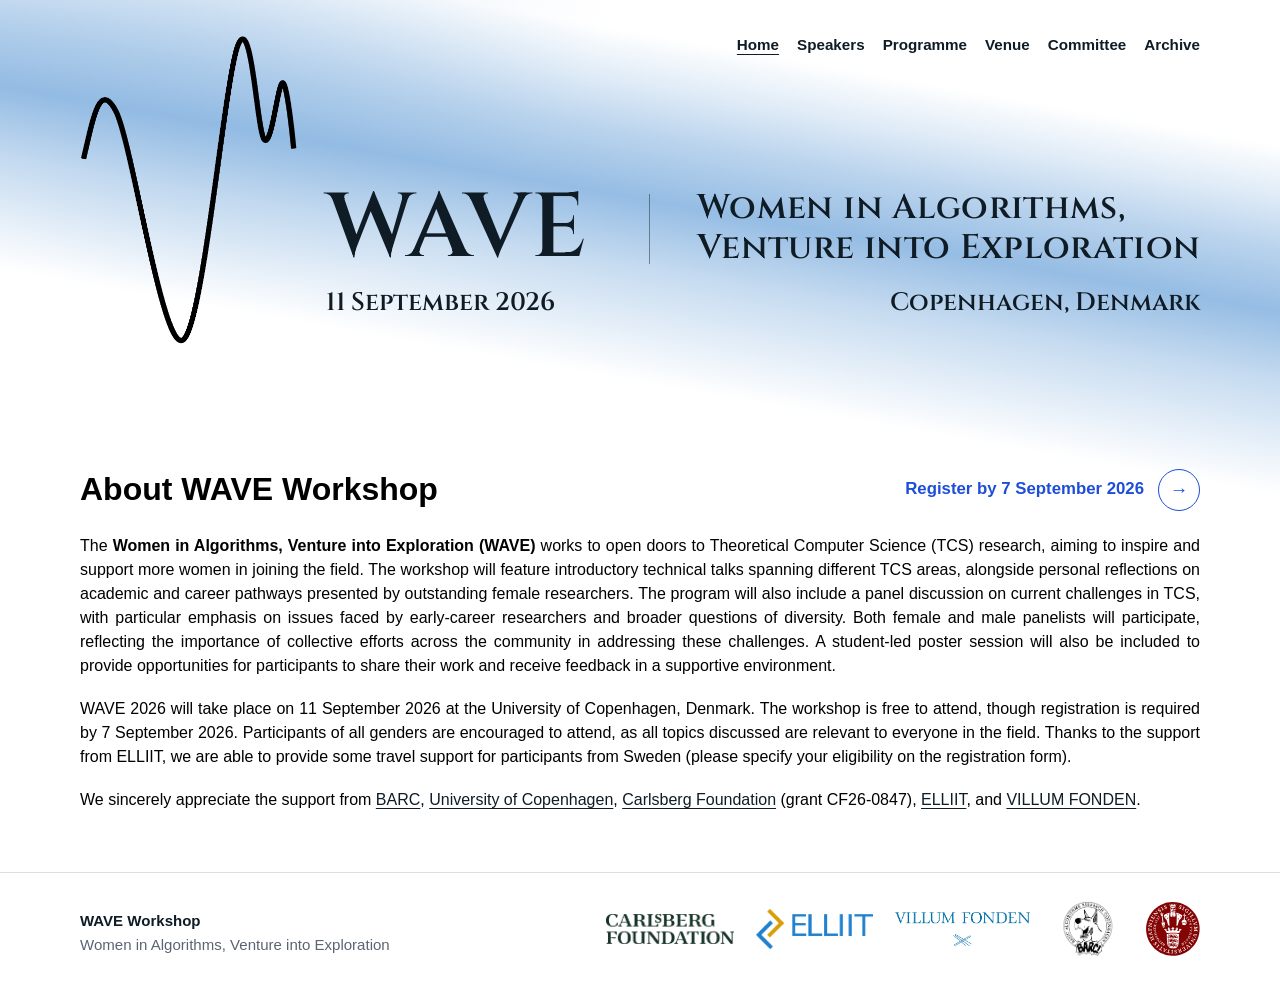
==== commit b45ef8e1: "no message" ====
--- a/index.html
+++ b/index.html
@@ -63,8 +63,8 @@
         </div>
         <div class="section-head">
           <p>The <strong>Women in Algorithms, Venture into Exploration (WAVE)</strong> works to open doors to Theoretical Computer Science (TCS) research, aiming to inspire and support more women in joining the field. The workshop will feature introductory technical talks spanning different TCS areas, alongside personal reflections on academic and career pathways presented by outstanding female researchers. The program will also include a panel discussion on current challenges in TCS, with particular emphasis on issues faced by early-career researchers and broader questions of diversity. Both female and male panelists will participate, reflecting the importance of collective efforts across the community in addressing these challenges. A student-led poster session will also be included to provide opportunities for participants to share their work and receive feedback in a supportive environment.</p>
-          <p>WAVE 2026 will take place on 11 September 2026 at the University of Copenhagen, Denmark. The workshop is free to attend, though registration is required by 7 September 2026. Participants of all genders are encouraged, as all topics discussed are relevant to everyone in the field.  International attendees are warmly welcomed. Thanks to the support from ELLIIT, we are able to provide travel support for participants from universities in southern Sweden, including Lund University, Link&ouml;ping University, and Malm&ouml; University.</p>
-          <p>We sincerely appreciate the support from <a class="inline-link" href="https://barc.ku.dk/">BARC</a>, <a class="inline-link" href="https://www.ku.dk/en">University of Copenhagen</a>, <a class="inline-link" href="https://www.carlsbergfondet.dk/en/">Carlsberg Foundation</a>, <a class="inline-link" href="https://elliit.se/">ELLIIT</a>, and <a class="inline-link" href="https://fondene.dk/en">VILLUM FONDEN</a>.</p>
+          <p>WAVE 2026 will take place on 11 September 2026 at the University of Copenhagen, Denmark. The workshop is free to attend, though registration is required by 7 September 2026. Participants of all genders are encouraged to attend, as all topics discussed are relevant to everyone in the field. Thanks to the support from ELLIIT, we are able to provide some travel support for participants from Sweden (please specify your eligibility on the registration form).</p>
+          <p>We sincerely appreciate the support from <a class="inline-link" href="https://barc.ku.dk/">BARC</a>, <a class="inline-link" href="https://www.ku.dk/en">University of Copenhagen</a>, <a class="inline-link" href="https://www.carlsbergfondet.dk/en/">Carlsberg Foundation</a> (grant CF26-0847), <a class="inline-link" href="https://elliit.se/">ELLIIT</a>, and <a class="inline-link" href="https://fondene.dk/en">VILLUM FONDEN</a>.</p>
         </div>
       </div>
     </section>
--- a/styles.css
+++ b/styles.css
@@ -2626,3 +2626,100 @@
   .hero-banner { align-items: start !important; }
   .hero-logo-right { transform: none !important; padding-top: 12cqw !important; }
 }
+
+/* Programme closing line */
+.program-thanks {
+  margin-top: 22px;
+  text-align: center;
+  font-weight: 700;
+  color: var(--primary);
+  font-size: 1.05rem;
+}
+
+/* ===== Venue page ===== */
+.venue-section { padding-top: 8px; }
+.venue-info h3 { margin: 0 0 12px; color: var(--primary); font-size: 1.3rem; }
+.venue-address { color: var(--text); line-height: 1.7; }
+.venue-info p { color: var(--muted); line-height: 1.7; max-width: 820px; }
+.venue-map-btn { display: inline-block; margin-top: 8px; }
+
+.venue-media {
+  display: grid;
+  grid-template-columns: 1fr 1fr;
+  gap: 24px;
+  align-items: stretch;
+  margin-top: 32px;
+}
+.venue-map,
+.venue-photo {
+  margin: 0;
+  border-radius: 16px;
+  overflow: hidden;
+  border: 1px solid var(--line);
+  box-shadow: var(--shadow);
+  min-height: 380px;
+}
+.venue-map iframe { width: 100%; height: 100%; min-height: 380px; border: 0; display: block; }
+.venue-photo img { width: 100%; height: 100%; min-height: 380px; object-fit: cover; display: block; }
+
+@media (max-width: 760px) {
+  .venue-media { grid-template-columns: 1fr; gap: 18px; }
+  .venue-map, .venue-photo, .venue-map iframe, .venue-photo img { min-height: 300px; }
+}
+
+/* Venue: getting-here / transport */
+.venue-transport { margin-top: 40px; }
+.venue-transport h3 { margin: 0 0 16px; color: var(--primary); font-size: 1.3rem; }
+.transport-cols {
+  display: grid;
+  grid-template-columns: 1fr 1fr;
+  gap: 28px;
+}
+.transport-item h4 {
+  margin: 0 0 6px;
+  font-size: 0.82rem;
+  letter-spacing: 0.08em;
+  text-transform: uppercase;
+  color: var(--muted);
+}
+.transport-item p { margin: 0; color: var(--text); line-height: 1.7; }
+@media (max-width: 760px) {
+  .transport-cols { grid-template-columns: 1fr; gap: 18px; }
+}
+
+/* Venue: Google Maps link styled like the Register CTA, left-aligned */
+.venue-cta { text-align: left !important; margin: 6px 0 0 !important; }
+
+/* Venue: address + Google Maps link on one row; transport single column */
+.venue-info {
+  display: flex;
+  justify-content: space-between;
+  align-items: center;
+  gap: 32px;
+  flex-wrap: wrap;
+}
+.venue-info .venue-address { margin: 0; }
+.venue-info .venue-cta { margin: 0 !important; flex: none; }
+.transport-cols { grid-template-columns: 1fr !important; }
+.transport-item { max-width: 860px; margin-bottom: 20px; }
+.transport-item:last-of-type { margin-bottom: 0; }
+.transport-note { margin-top: 20px; color: var(--muted); font-size: 0.95rem; line-height: 1.7; max-width: 860px; }
+@media (max-width: 620px) {
+  .venue-info { align-items: flex-start; }
+}
+
+/* Venue: annotated wayfinding map */
+.venue-plan { margin: 40px 0 0; }
+.venue-plan img {
+  width: 100%;
+  border-radius: 16px;
+  border: 1px solid var(--line);
+  box-shadow: var(--shadow);
+  display: block;
+}
+.venue-plan figcaption {
+  margin-top: 10px;
+  color: var(--muted);
+  font-size: 0.92rem;
+  text-align: center;
+}
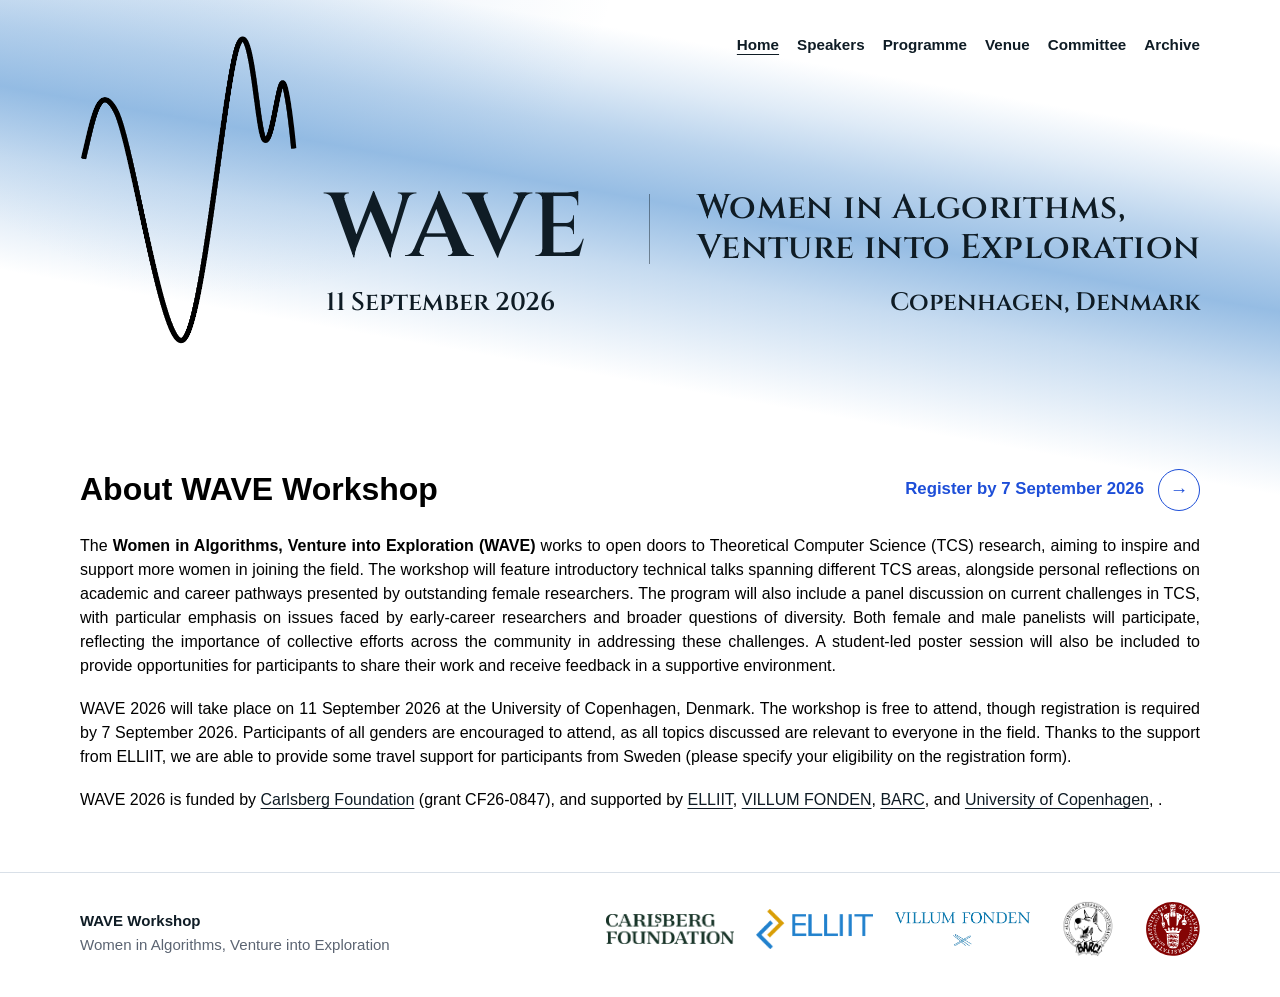
==== commit f6ed0c63: "no message" ====
--- a/index.html
+++ b/index.html
@@ -64,7 +64,7 @@
         <div class="section-head">
           <p>The <strong>Women in Algorithms, Venture into Exploration (WAVE)</strong> works to open doors to Theoretical Computer Science (TCS) research, aiming to inspire and support more women in joining the field. The workshop will feature introductory technical talks spanning different TCS areas, alongside personal reflections on academic and career pathways presented by outstanding female researchers. The program will also include a panel discussion on current challenges in TCS, with particular emphasis on issues faced by early-career researchers and broader questions of diversity. Both female and male panelists will participate, reflecting the importance of collective efforts across the community in addressing these challenges. A student-led poster session will also be included to provide opportunities for participants to share their work and receive feedback in a supportive environment.</p>
           <p>WAVE 2026 will take place on 11 September 2026 at the University of Copenhagen, Denmark. The workshop is free to attend, though registration is required by 7 September 2026. Participants of all genders are encouraged to attend, as all topics discussed are relevant to everyone in the field. Thanks to the support from ELLIIT, we are able to provide some travel support for participants from Sweden (please specify your eligibility on the registration form).</p>
-          <p>We sincerely appreciate the support from <a class="inline-link" href="https://barc.ku.dk/">BARC</a>, <a class="inline-link" href="https://www.ku.dk/en">University of Copenhagen</a>, <a class="inline-link" href="https://www.carlsbergfondet.dk/en/">Carlsberg Foundation</a> (grant CF26-0847), <a class="inline-link" href="https://elliit.se/">ELLIIT</a>, and <a class="inline-link" href="https://fondene.dk/en">VILLUM FONDEN</a>.</p>
+          <p>WAVE 2026 is funded by <a class="inline-link" href="https://www.carlsbergfondet.dk/en/">Carlsberg Foundation</a> (grant CF26-0847), and supported by <a class="inline-link" href="https://elliit.se/">ELLIIT</a>, <a class="inline-link" href="https://fondene.dk/en">VILLUM FONDEN</a>, <a class="inline-link" href="https://barc.ku.dk/">BARC</a>, and <a class="inline-link" href="https://www.ku.dk/en">University of Copenhagen</a>, .</p>
         </div>
       </div>
     </section>
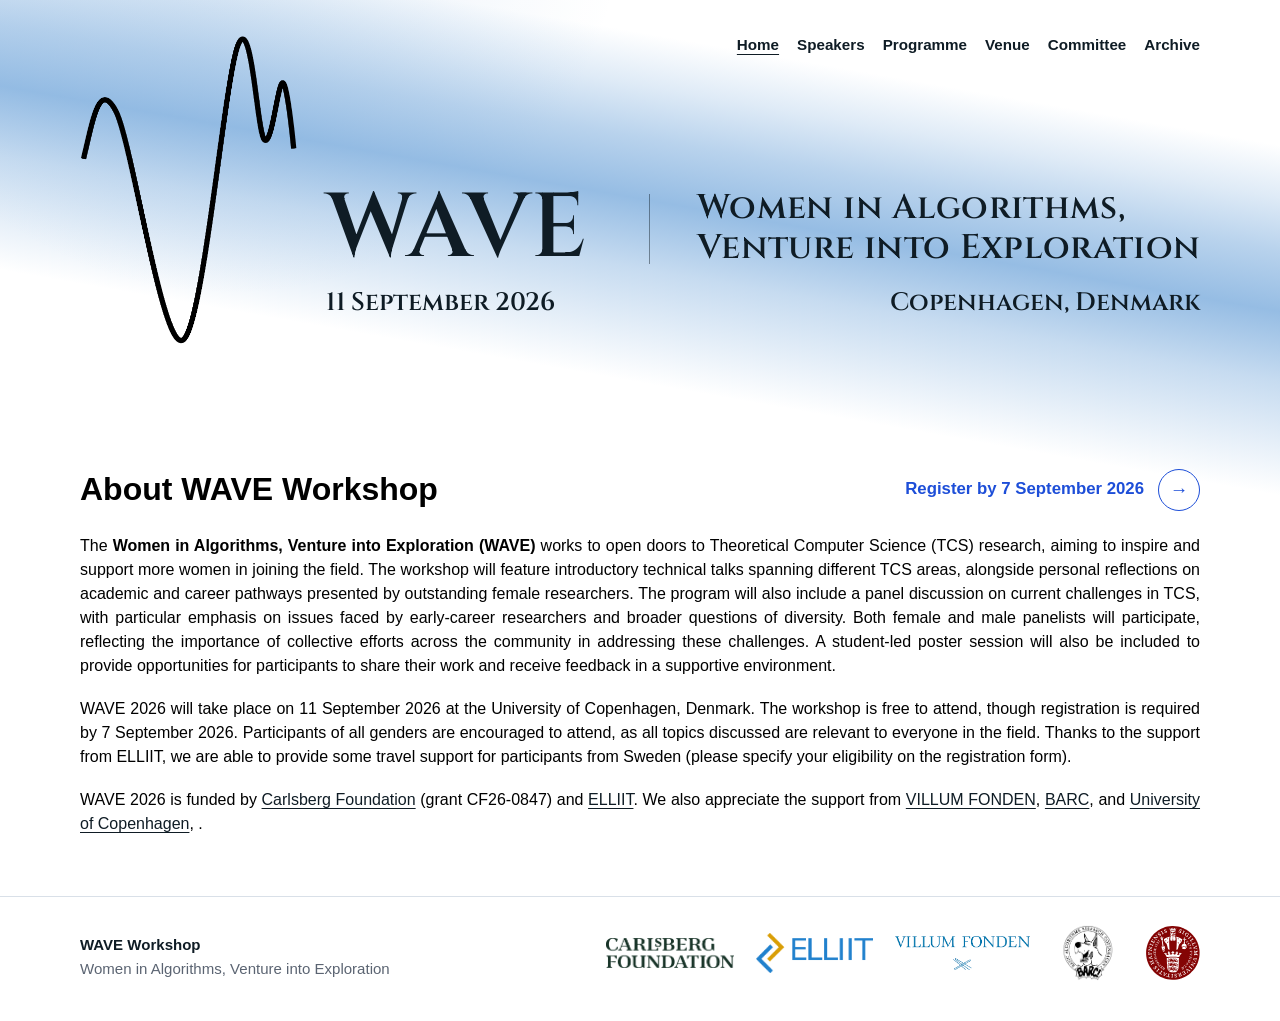
==== commit 32657179: "no message" ====
--- a/index.html
+++ b/index.html
@@ -64,7 +64,7 @@
         <div class="section-head">
           <p>The <strong>Women in Algorithms, Venture into Exploration (WAVE)</strong> works to open doors to Theoretical Computer Science (TCS) research, aiming to inspire and support more women in joining the field. The workshop will feature introductory technical talks spanning different TCS areas, alongside personal reflections on academic and career pathways presented by outstanding female researchers. The program will also include a panel discussion on current challenges in TCS, with particular emphasis on issues faced by early-career researchers and broader questions of diversity. Both female and male panelists will participate, reflecting the importance of collective efforts across the community in addressing these challenges. A student-led poster session will also be included to provide opportunities for participants to share their work and receive feedback in a supportive environment.</p>
           <p>WAVE 2026 will take place on 11 September 2026 at the University of Copenhagen, Denmark. The workshop is free to attend, though registration is required by 7 September 2026. Participants of all genders are encouraged to attend, as all topics discussed are relevant to everyone in the field. Thanks to the support from ELLIIT, we are able to provide some travel support for participants from Sweden (please specify your eligibility on the registration form).</p>
-          <p>WAVE 2026 is funded by <a class="inline-link" href="https://www.carlsbergfondet.dk/en/">Carlsberg Foundation</a> (grant CF26-0847), and supported by <a class="inline-link" href="https://elliit.se/">ELLIIT</a>, <a class="inline-link" href="https://fondene.dk/en">VILLUM FONDEN</a>, <a class="inline-link" href="https://barc.ku.dk/">BARC</a>, and <a class="inline-link" href="https://www.ku.dk/en">University of Copenhagen</a>, .</p>
+          <p>WAVE 2026 is funded by <a class="inline-link" href="https://www.carlsbergfondet.dk/en/">Carlsberg Foundation</a> (grant CF26-0847) and <a class="inline-link" href="https://elliit.se/">ELLIIT</a>. We also appreciate the support from <a class="inline-link" href="https://fondene.dk/en">VILLUM FONDEN</a>, <a class="inline-link" href="https://barc.ku.dk/">BARC</a>, and <a class="inline-link" href="https://www.ku.dk/en">University of Copenhagen</a>, .</p>
         </div>
       </div>
     </section>
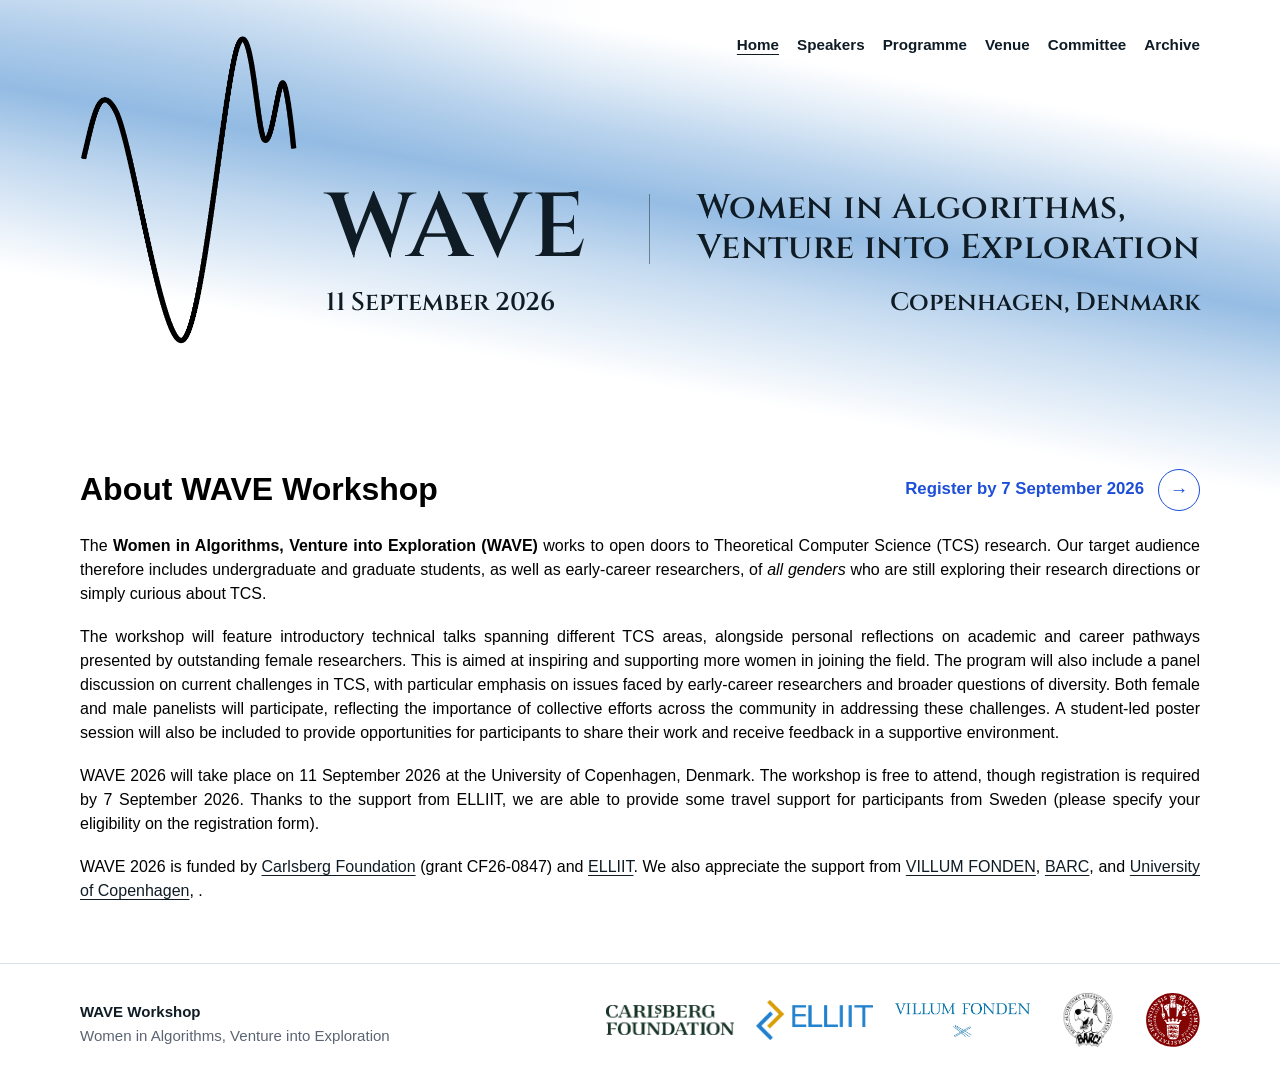
==== commit ab820c37: "no message" ====
--- a/index.html
+++ b/index.html
@@ -62,8 +62,17 @@
           </p>
         </div>
         <div class="section-head">
-          <p>The <strong>Women in Algorithms, Venture into Exploration (WAVE)</strong> works to open doors to Theoretical Computer Science (TCS) research, aiming to inspire and support more women in joining the field. The workshop will feature introductory technical talks spanning different TCS areas, alongside personal reflections on academic and career pathways presented by outstanding female researchers. The program will also include a panel discussion on current challenges in TCS, with particular emphasis on issues faced by early-career researchers and broader questions of diversity. Both female and male panelists will participate, reflecting the importance of collective efforts across the community in addressing these challenges. A student-led poster session will also be included to provide opportunities for participants to share their work and receive feedback in a supportive environment.</p>
-          <p>WAVE 2026 will take place on 11 September 2026 at the University of Copenhagen, Denmark. The workshop is free to attend, though registration is required by 7 September 2026. Participants of all genders are encouraged to attend, as all topics discussed are relevant to everyone in the field. Thanks to the support from ELLIIT, we are able to provide some travel support for participants from Sweden (please specify your eligibility on the registration form).</p>
+          <p>The <strong>Women in Algorithms, Venture into Exploration (WAVE)</strong> works to open doors to Theoretical Computer Science (TCS) research. Our target audience therefore includes undergraduate and graduate students, as well as early-career researchers, of <i>all genders</i> who are still exploring their research directions or simply curious about TCS.</p>
+
+        <p>The workshop will feature introductory technical talks spanning different TCS areas, alongside personal reflections on academic and career pathways presented by outstanding female researchers. This is aimed at inspiring and supporting more women in joining the field.
+          The program will also include a panel discussion on current challenges in TCS, with particular emphasis on issues faced by early-career researchers and broader questions of diversity. Both female and male panelists will participate, reflecting the importance of collective efforts across the community in addressing these challenges. A student-led poster session will also be included to provide opportunities for participants to share their work and receive feedback in a supportive environment.
+          </p>
+          
+          <p></p>
+          <p>WAVE 2026 will take place on 11 September 2026 at the University of Copenhagen, Denmark. 
+          <!-- Our target audience includes undergraduate and graduate students, as well as early-career researchers, who are still exploring their research directions or simply curious about TCS. -->
+          <!-- Participants of all genders are encouraged to attend, as all topics discussed are relevant to everyone in the field.  -->
+          The workshop is free to attend, though registration is required by 7 September 2026. Thanks to the support from ELLIIT, we are able to provide some travel support for participants from Sweden (please specify your eligibility on the registration form).</p>
           <p>WAVE 2026 is funded by <a class="inline-link" href="https://www.carlsbergfondet.dk/en/">Carlsberg Foundation</a> (grant CF26-0847) and <a class="inline-link" href="https://elliit.se/">ELLIIT</a>. We also appreciate the support from <a class="inline-link" href="https://fondene.dk/en">VILLUM FONDEN</a>, <a class="inline-link" href="https://barc.ku.dk/">BARC</a>, and <a class="inline-link" href="https://www.ku.dk/en">University of Copenhagen</a>, .</p>
         </div>
       </div>
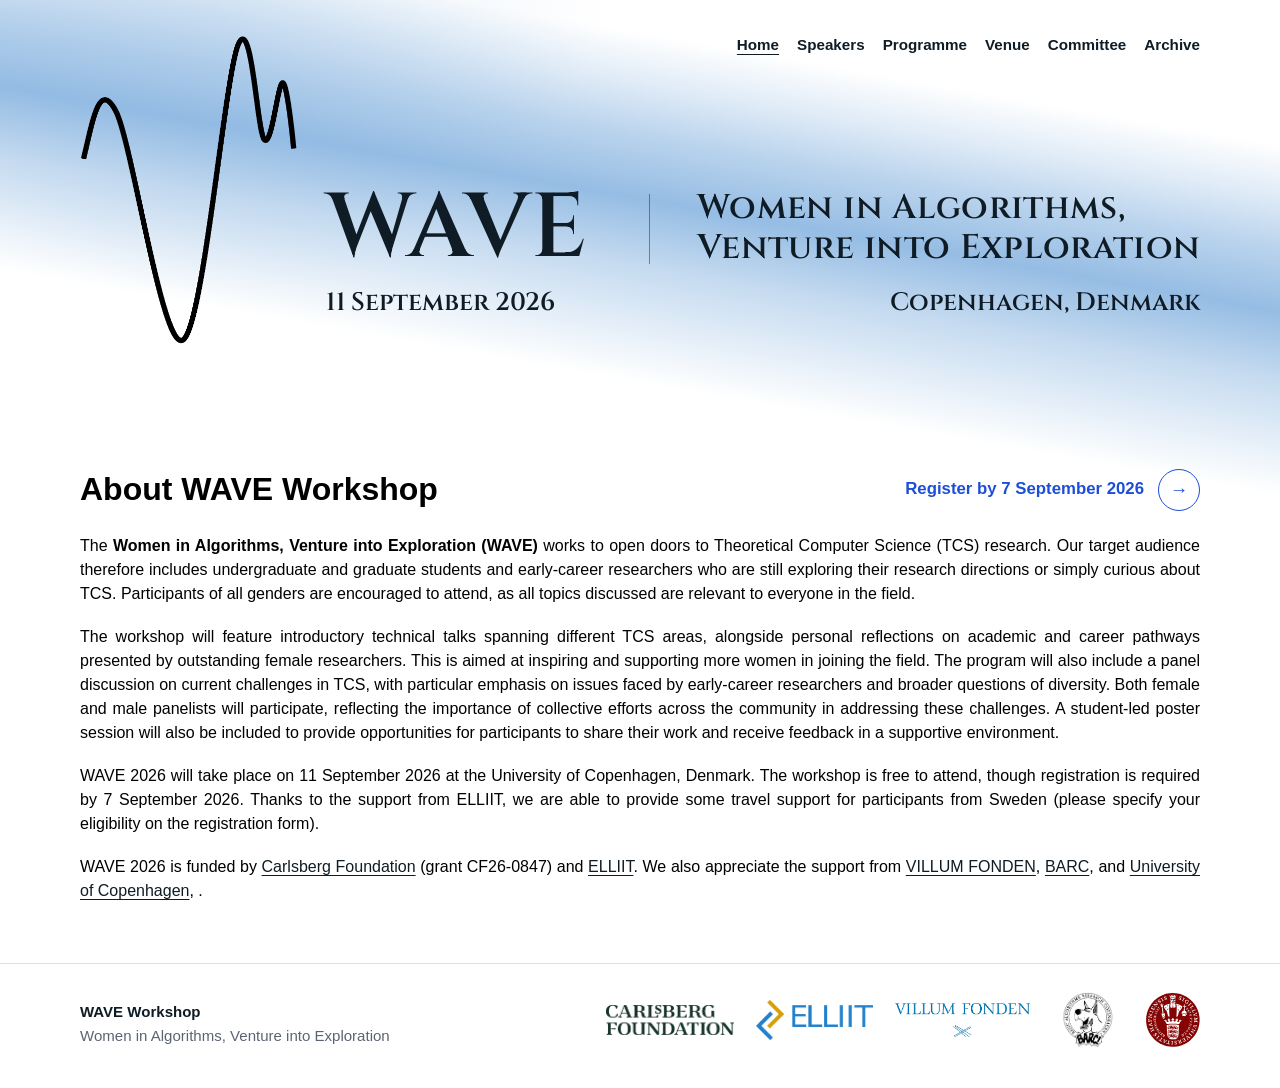
==== commit 37d44e1a: "no message" ====
--- a/index.html
+++ b/index.html
@@ -62,7 +62,7 @@
           </p>
         </div>
         <div class="section-head">
-          <p>The <strong>Women in Algorithms, Venture into Exploration (WAVE)</strong> works to open doors to Theoretical Computer Science (TCS) research. Our target audience therefore includes undergraduate and graduate students, as well as early-career researchers, of <i>all genders</i> who are still exploring their research directions or simply curious about TCS.</p>
+          <p>The <strong>Women in Algorithms, Venture into Exploration (WAVE)</strong> works to open doors to Theoretical Computer Science (TCS) research. Our target audience therefore includes undergraduate and graduate students and early-career researchers who are still exploring their research directions or simply curious about TCS. Participants of all genders are encouraged to attend, as all topics discussed are relevant to everyone in the field.</p>
 
         <p>The workshop will feature introductory technical talks spanning different TCS areas, alongside personal reflections on academic and career pathways presented by outstanding female researchers. This is aimed at inspiring and supporting more women in joining the field.
           The program will also include a panel discussion on current challenges in TCS, with particular emphasis on issues faced by early-career researchers and broader questions of diversity. Both female and male panelists will participate, reflecting the importance of collective efforts across the community in addressing these challenges. A student-led poster session will also be included to provide opportunities for participants to share their work and receive feedback in a supportive environment.
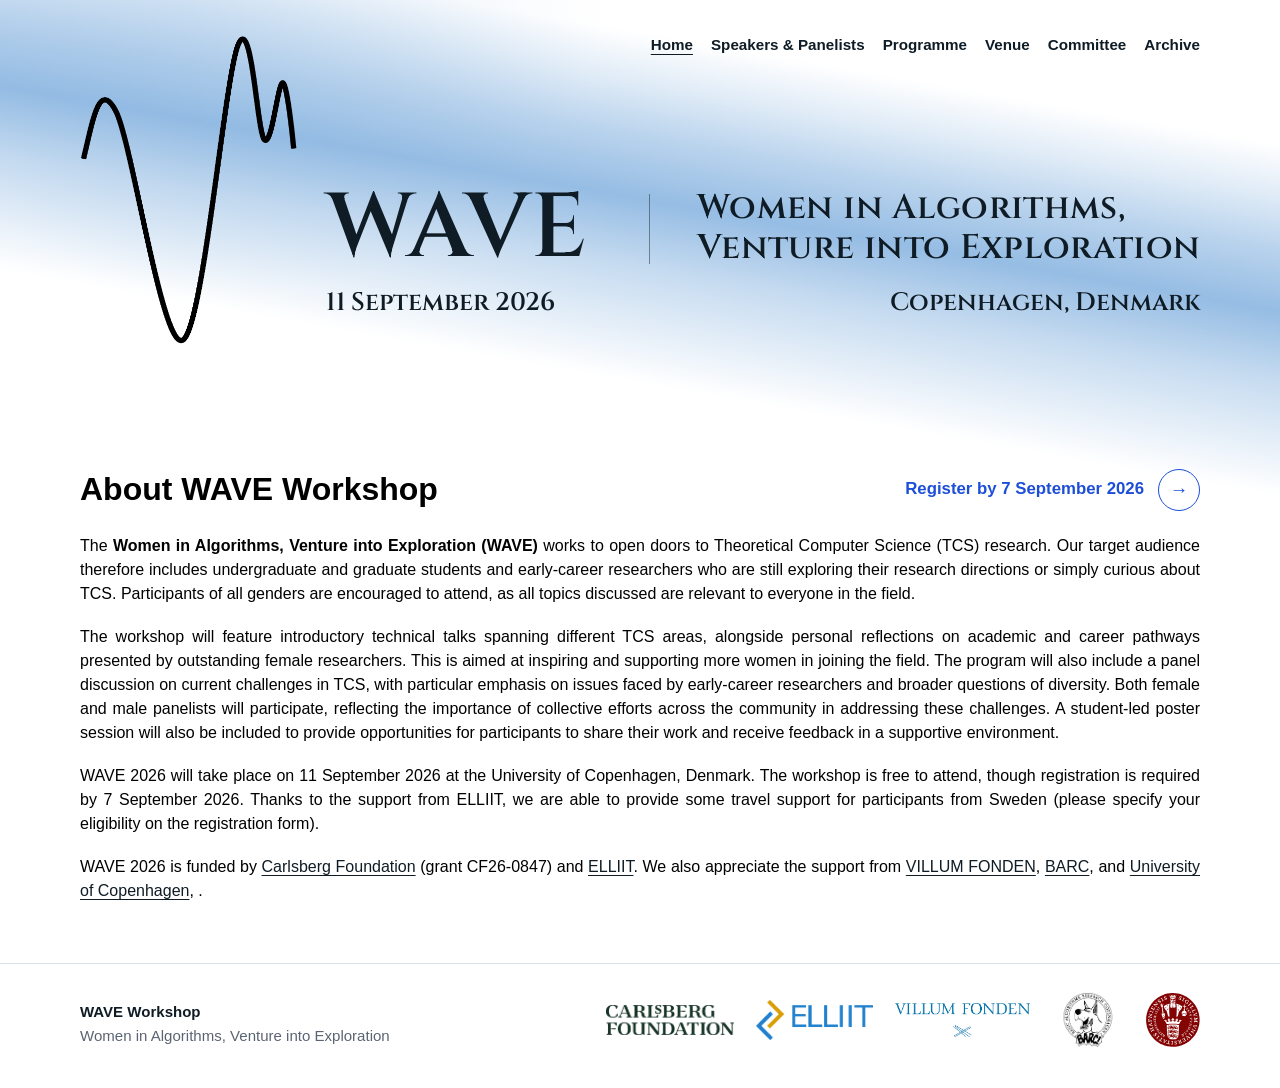
==== commit 796359e4: "no message" ====
--- a/index.html
+++ b/index.html
@@ -14,7 +14,7 @@
       <label for="navToggle" class="nav-burger" aria-label="Open menu"><span></span><span></span><span></span></label>
       <nav class="nav-links">
         <a class="active" href="index.html">Home</a>
-        <a href="speakers.html">Speakers</a>
+        <a href="speakers.html">Speakers &amp; Panelists</a>
         <a href="programme.html">Programme</a>
         <a href="venue.html">Venue</a>
         <a href="committee.html">Committee</a>
--- a/styles.css
+++ b/styles.css
@@ -2723,3 +2723,46 @@
   font-size: 0.92rem;
   text-align: center;
 }
+
+/* Panelists (Speakers page) */
+.panelists-section { padding-top: 4px; }
+.panelists-intro { color: var(--muted); line-height: 1.7; max-width: 760px; }
+.panelist-list { list-style: none; padding: 0; margin: 16px 0 0; max-width: 760px; }
+.panelist-list li {
+  padding: 13px 0;
+  border-top: 1px solid var(--line);
+  font-size: 1.05rem;
+  color: var(--text);
+}
+.panelist-list li:first-child { border-top: none; }
+
+/* Panelists: compact 3-across row (photo + name only) */
+.panelists-section .cards {
+  grid-template-columns: repeat(3, 1fr);
+  gap: 32px;
+}
+.panelists-section .person-top {
+  grid-template-columns: 1fr;
+  gap: 14px;
+  justify-items: center;
+  text-align: center;
+}
+.panelists-section .person-photo {
+  margin-left: 0;
+  width: 150px;
+  height: 185px;
+}
+.panelists-section .person-name,
+.panelists-section .person-name a { font-size: 1.05rem; }
+@media (max-width: 760px) {
+  .panelists-section .cards { grid-template-columns: 1fr 1fr; gap: 24px; }
+}
+@media (max-width: 460px) {
+  .panelists-section .cards { grid-template-columns: 1fr; }
+}
+
+/* Panelists intro on one line */
+.panelists-intro { max-width: none; }
+
+/* Avoid single-word widows on last line */
+p, h1, h2, h3, li { text-wrap: pretty; }
